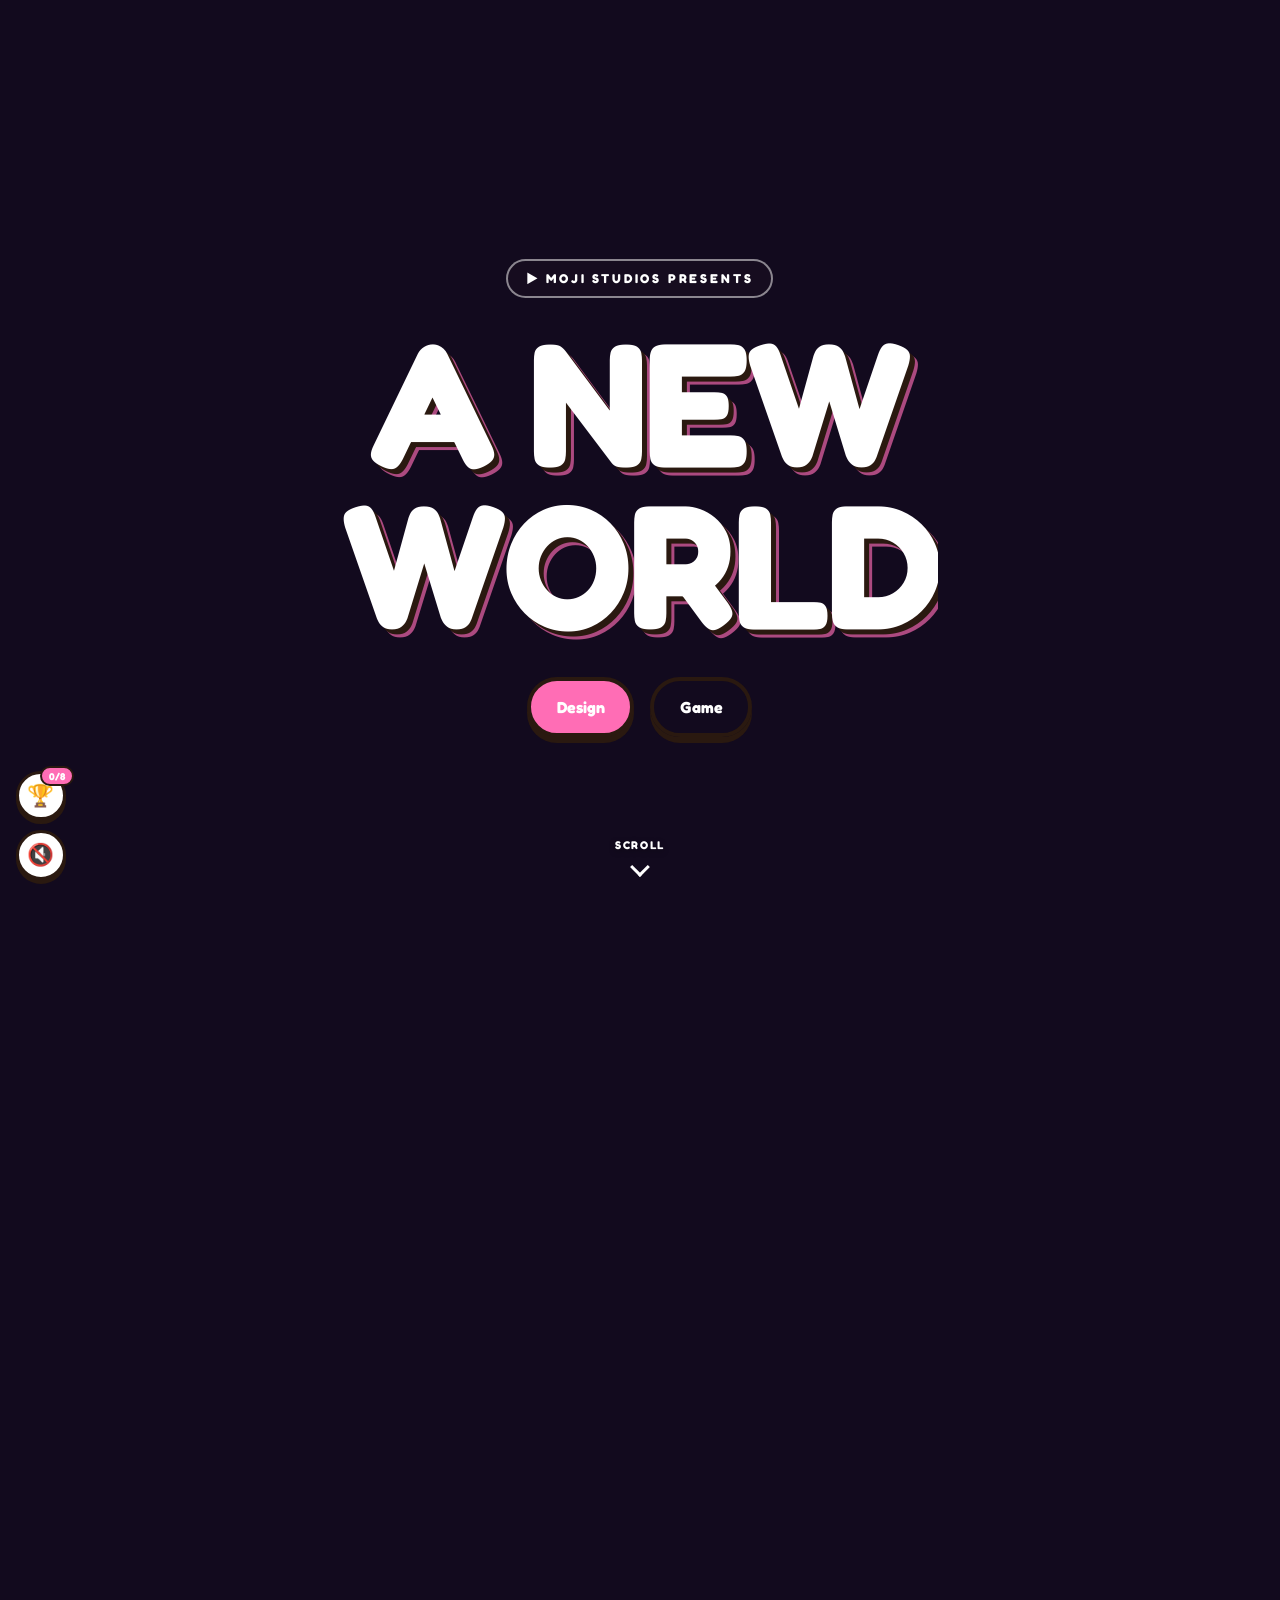
==== index.html @ 6933abf6 "Hero: sequential zoom-in + fade-out of text layers and buttons on scroll As the intro video scrubs, " ====
<!DOCTYPE html>
<html lang="en">
<head>
<meta charset="UTF-8" />
<meta name="viewport" content="width=device-width, initial-scale=1.0" />
<!-- Mark JS-enabled before paint so reveal animations only apply with JS (no-JS stays visible) -->
<script>document.documentElement.className += ' ga-js';</script>
<title>Moji Studios — A New World</title>
<meta name="description" content="All Moji Studios games: Chubby Bird (free, live in browser), MojiWorld (Steam single-player, expected July–August 2026), and Bitmon (creature-breeding RPG)." />
<meta name="author" content="Moji Studios" />
<meta name="theme-color" content="#fcc41c" />
<link rel="canonical" href="https://moji-studios.com/" />
<link rel="icon" type="image/svg+xml" href="/favicon.svg" />

<!-- Open Graph -->
<meta property="og:type" content="website" />
<meta property="og:site_name" content="Moji Studios" />
<meta property="og:url" content="https://moji-studios.com/" />
<meta property="og:title" content="Moji Studios — A New World" />
<meta property="og:description" content="Chubby Bird is live free in your browser, MojiWorld launches single-player on Steam (expected July–August 2026), and Bitmon is in development." />
<meta property="og:image" content="https://moji-studios.com/og-image.png" />
<meta property="og:image:width" content="1200" />
<meta property="og:image:height" content="630" />
<meta property="og:image:alt" content="Games by Moji Studios" />

<!-- Twitter / X -->
<meta name="twitter:card" content="summary_large_image" />
<meta name="twitter:title" content="Moji Studios — A New World" />
<meta name="twitter:description" content="Chubby Bird is live free in your browser, MojiWorld launches single-player on Steam (expected July–August 2026), and Bitmon is in development." />
<meta name="twitter:image" content="https://moji-studios.com/og-image.png" />

<link rel="preconnect" href="https://fonts.googleapis.com" />
<link rel="preconnect" href="https://fonts.gstatic.com" crossorigin />
<link href="https://fonts.googleapis.com/css2?family=Fredoka:wght@400;500;600;700&family=Press+Start+2P&family=VT323&family=Inter:wght@300;400;500;600;700;800&display=swap" rel="stylesheet" />
<link rel="stylesheet" href="/styles.css?v=20260613i" />
<link rel="stylesheet" href="/games.css?v=20260624h" />

<script type="application/ld+json">
{
  "@context": "https://schema.org",
  "@graph": [
    {
      "@type": "Organization",
      "@id": "https://moji-studios.com/#org",
      "name": "Moji Studios",
      "url": "https://moji-studios.com",
      "logo": "https://moji-studios.com/moji-logo-poster.png",
      "foundingDate": "2026",
      "email": "admin@moji-studios.com",
      "description": "An indie game studio dedicated to crafting early 2000s retro games. Home of MojiWorld, Bitmon, and Chubby Bird.",
      "sameAs": ["https://www.instagram.com/mojistudios.official/"]
    },
    {
      "@type": "WebSite",
      "name": "Moji Studios",
      "url": "https://moji-studios.com",
      "publisher": { "@id": "https://moji-studios.com/#org" }
    }
  ]
}
</script>
</head>
<body class="games-aaa">

<main>
  <!-- ============ CINEMATIC INTRO — scroll-scrubbed video ============ -->
  <section class="ga-cine" id="top" data-sky-top="#ffb3d9" data-sky-bot="#7ec8ff" aria-label="Games by Moji Studios">
    <div class="ga-cine-stage">
      <video class="ga-cine-video" muted playsinline preload="auto" aria-hidden="true">
        <source src="/mojistudios_intro.mp4" type="video/mp4" />
      </video>
      <div class="ga-cine-scrim" aria-hidden="true"></div>

      <div class="ga-hero-content">
        <span class="ga-kicker" data-hero-reveal>▶ Moji Studios Presents</span>
        <h1 class="ga-hero-title">
          <span class="ga-line"><span>A NEW</span></span>
          <span class="ga-line"><span>WORLD</span></span>
        </h1>
        <div class="ga-hero-cta-row" data-hero-reveal>
          <a href="/games/#services" class="ga-btn">Design</a>
          <a href="/games/" class="ga-btn ga-btn-ghost">Game</a>
        </div>
      </div>

      <div class="ga-scrollcue" aria-hidden="true">
        <span>Scroll</span>
        <span class="chev"></span>
      </div>
    </div>
  </section>
</main>

<script src="/script.js?v=20260624c"></script>
<script src="/games.js?v=20260624h"></script>
</body>
</html>
---- styles.css ----
/* =========================================================
   MOJI STUDIOS — stylesheet
   Theme: sunny yellow + cream + brown cartoon mascot vibe.
   Driven by the Moji logo — chunky, friendly, playful.
   ========================================================= */

:root {
  /* Brand */
  --bg:         #fcc41c;  /* sunny amber-yellow — main brand color */
  --bg-2:       #ffd65a;  /* lighter yellow */
  --bg-card:    #ffffff;  /* white cards */
  --bg-cream:   #fff4d4;  /* warm cream */
  --bg-deep:    #e59f0d;  /* darker yellow-orange */

  --ink:        #2a1910;  /* rich dark brown (primary text + outlines) */
  --ink-dim:    #5a3a28;
  --ink-faded:  #8a6a50;

  /* Accent pops */
  --accent:    #ff6db5;   /* candy pink */
  --accent-2:  #5ec6ff;   /* sky blue */
  --accent-3:  #ff9454;   /* peach */
  --accent-4:  #b48aff;   /* lavender */
  --accent-5:  #7fd490;   /* mint */

  /* Mascot palette */
  --cream-fur:  #fff0c8;
  --mocha:      #a0663a;
  --blush:      #ff8ab0;
  --brand-yellow: #ffd84d;

  --border-strong: 3px solid var(--ink);
  --border-thin:   2px solid var(--ink);

  /* Chunky cartoon shadows */
  --shadow-sm:   0 3px 0 var(--ink);
  --shadow-md:   0 6px 0 var(--ink);
  --shadow-lg:   0 10px 0 var(--ink);
  --shadow-soft: 0 10px 30px rgba(42,25,16,0.15);
  --shadow-card: 0 10px 30px rgba(42,25,16,0.12), 0 6px 0 var(--ink);

  --radius:     18px;
  --radius-sm:  10px;
  --radius-lg:  28px;

  --font-display: 'Fredoka', 'Inter', system-ui, sans-serif;
  --font-pixel:   'Press Start 2P', monospace;
  --font-sans:    'Inter', system-ui, -apple-system, sans-serif;

  --container: 1200px;
}

* { margin:0; padding:0; box-sizing:border-box; }

html { scroll-behavior: smooth; }

/* ---------- Custom cursor (pixel-art strawberry cake) ---------- */
html, body {
  cursor: url('cursor-cake.png') 16 4, auto;
}
a, button, .btn, .game-card, .mascot-card, .mood-chip, .nav-cta,
.game-link, .magnetic, .scroll-indicator, label, summary, input,
textarea, select, [role="button"], [tabindex] {
  cursor: url('cursor-cake.png') 16 4, pointer;
}

/* ---------- Cursor-following glow (futuristic accent) ---------- */
.cursor-glow {
  position: fixed;
  top: 0; left: 0;
  width: 360px; height: 360px;
  border-radius: 50%;
  background: radial-gradient(circle,
    rgba(255,109,181,0.32) 0%,
    rgba(94,198,255,0.18) 35%,
    transparent 70%);
  pointer-events: none;
  transform: translate(-50%, -50%);
  z-index: 9998;
  mix-blend-mode: screen;
  filter: blur(28px);
  opacity: 0;
  transition: opacity 0.25s ease;
  will-change: left, top;
}
.cursor-glow.is-active { opacity: 1; }
@media (prefers-reduced-motion: reduce) {
  .cursor-glow { display: none; }
}
@media (hover: none) {
  .cursor-glow { display: none; }
}

/* ---------- Scroll progress bar ---------- */
.scroll-progress {
  position: fixed;
  top: 0; left: 0;
  width: 0%;
  height: 4px;
  background: linear-gradient(90deg, var(--accent), var(--accent-3), var(--accent-5), var(--accent-2));
  z-index: 9999;
  transition: width 0.08s linear;
  box-shadow: 0 1px 8px rgba(255,109,181,0.5);
  pointer-events: none;
}

body {
  font-family: var(--font-sans);
  color: var(--ink);
  /* yellow base + radial gradients moved to .bg-base for layering with bg-pattern */
  background: transparent;
  min-height: 100vh;
  line-height: 1.65;
  overflow-x: hidden;
  -webkit-font-smoothing: antialiased;
  text-rendering: optimizeLegibility;
  font-weight: 400;
}

/* ---------- Page-wide background theme (wallpaper visible across all sections) ---------- */
.bg-base {
  position: fixed;
  inset: 0;
  z-index: -3;
  pointer-events: none;
  background: var(--bg);
  background-image:
    radial-gradient(circle at 10% 0%,  rgba(255,255,255,0.25), transparent 45%),
    radial-gradient(circle at 90% 10%, rgba(255,255,255,0.18), transparent 50%),
    radial-gradient(circle at 50% 100%, rgba(229,159,13,0.25), transparent 60%);
}
.bg-pattern {
  position: fixed;
  inset: 0;
  width: 100vw;
  height: 100vh;
  object-fit: cover;
  z-index: -2;
  opacity: 0.92;
  pointer-events: none;
  will-change: transform;
  transform: translate3d(0, 0, 0) scale(1.06);
}
.bg-overlay {
  position: fixed;
  inset: 0;
  z-index: -1;
  pointer-events: none;
  /* very light tint — pattern dominates */
  background:
    radial-gradient(ellipse at 50% 0%, transparent, rgba(252,196,28, 0.05) 70%),
    linear-gradient(180deg, rgba(252,196,28, 0.04) 0%, rgba(252,196,28, 0.08) 100%);
}
@media (prefers-reduced-motion: reduce) {
  .bg-pattern { opacity: 0.4; }
}

/* ---------- Manifesto break (oversize editorial statement) ---------- */
.manifesto {
  padding: 9rem 2rem;
  background: rgba(252, 196, 28, 0.32);
  backdrop-filter: blur(4px);
  -webkit-backdrop-filter: blur(4px);
  border-top: 3px solid var(--ink);
  border-bottom: 3px solid var(--ink);
  text-align: center;
  position: relative;
  overflow: hidden;
}
.manifesto::before,
.manifesto::after {
  content: '';
  position: absolute;
  width: 320px; height: 320px;
  border-radius: 50%;
  border: 3px solid var(--ink);
  opacity: 0.18;
  pointer-events: none;
}
.manifesto::before {
  top: -100px; left: -120px;
  background: var(--accent);
}
.manifesto::after {
  bottom: -120px; right: -140px;
  background: var(--accent-2);
}
.manifesto-inner {
  position: relative;
  z-index: 1;
  max-width: 880px;
  margin: 0 auto;
}
.manifesto-eyebrow {
  font-family: var(--font-display);
  font-weight: 700;
  font-size: 0.92rem;
  letter-spacing: 0.25em;
  color: var(--ink);
  margin-bottom: 1.5rem;
  text-transform: uppercase;
}
.manifesto-statement {
  font-family: var(--font-display);
  font-weight: 700;
  font-size: clamp(2.4rem, 6vw, 4.8rem);
  line-height: 1.1;
  letter-spacing: -0.025em;
  color: var(--ink);
  margin-bottom: 2rem;
}
.manifesto-statement em {
  font-style: normal;
  color: var(--accent);
  text-shadow:
    -3px -3px 0 var(--ink),
     3px -3px 0 var(--ink),
    -3px  3px 0 var(--ink),
     3px  3px 0 var(--ink);
}
.manifesto-body {
  font-family: var(--font-sans);
  font-weight: 500;
  font-size: clamp(1.1rem, 1.4vw, 1.3rem);
  line-height: 1.65;
  color: var(--ink-dim);
  max-width: 640px;
  margin: 0 auto 2.5rem;
}
.manifesto-body em {
  font-style: italic;
  color: var(--ink);
  font-weight: 600;
}
.manifesto-tagline {
  font-family: var(--font-display);
  font-weight: 700;
  font-size: 1.4rem;
  letter-spacing: 0.05em;
  color: var(--accent);
  text-transform: uppercase;
}

/* ---------- Closing oversize statement (before contact) ---------- */
.closing-statement {
  padding: 7rem 2rem;
  background:
    linear-gradient(180deg, rgba(255,244,212, 0.5) 0%, rgba(252,196,28, 0.35) 100%);
  backdrop-filter: blur(5px);
  -webkit-backdrop-filter: blur(5px);
  border-top: 3px solid var(--ink);
  text-align: center;
  position: relative;
  overflow: hidden;
}
.closing-inner {
  max-width: 900px;
  margin: 0 auto;
  position: relative;
}
.closing-text {
  font-family: var(--font-display);
  font-weight: 700;
  font-size: clamp(3.5rem, 11vw, 8rem);
  line-height: 1;
  letter-spacing: -0.03em;
  color: var(--ink);
  margin: 0;
}
.closing-text em {
  font-style: normal;
  color: var(--accent);
  text-shadow:
    -4px -4px 0 var(--ink),
     4px -4px 0 var(--ink),
    -4px  4px 0 var(--ink),
     4px  4px 0 var(--ink),
     0 14px 0 rgba(0,0,0,0.15);
}
.closing-chick {
  width: 120px;
  height: auto;
  margin-top: 2rem;
  filter: drop-shadow(0 8px 0 rgba(0,0,0,0.2));
  animation: closing-bob 2.6s ease-in-out infinite;
}
@keyframes closing-bob {
  0%, 100% { transform: translateY(0) rotate(-3deg); }
  50%      { transform: translateY(-10px) rotate(4deg); }
}

/* (mascots-bg removed — pattern now lives at body level as a page-wide theme) */

/* ---------- Services / Two main gigs ---------- */
.services {
  padding: 7rem 0;
  background: rgba(255,255,255, 0.62);
  backdrop-filter: blur(8px);
  -webkit-backdrop-filter: blur(8px);
  border-top: 3px solid var(--ink);
  border-bottom: 3px solid var(--ink);
  position: relative;
}
.services-grid {
  display: grid;
  grid-template-columns: repeat(2, 1fr);
  gap: 2rem;
  margin-top: 3rem;
}
.service-card {
  position: relative;
  padding: 2.5rem 2.25rem 2.25rem;
  background: #fff;
  border: 4px solid var(--ink);
  border-radius: var(--radius-lg);
  box-shadow: 0 10px 0 var(--ink);
  transition: transform 0.18s ease, box-shadow 0.18s ease;
}
.service-card[data-service="games"]  { background: linear-gradient(180deg, #fff 0%, #ffe9c4 100%); }
.service-card[data-service="design"] { background: linear-gradient(180deg, #fff 0%, #ffd4e5 100%); }
.service-card:hover {
  transform: translate(-3px, -5px);
  box-shadow: 14px 16px 0 var(--ink);
}
.service-num {
  position: absolute;
  top: -12px; right: 22px;
  font-family: var(--font-display);
  font-weight: 700;
  font-size: 0.85rem;
  letter-spacing: 0.1em;
  color: #fff;
  background: var(--accent);
  padding: 0.35rem 0.85rem;
  border-radius: 999px;
  border: 2px solid var(--ink);
  box-shadow: 0 3px 0 var(--ink);
}
.service-card[data-service="design"] .service-num { background: var(--accent-2); }
.service-icon {
  font-size: 3rem;
  margin-bottom: 0.5rem;
  display: inline-block;
  filter: drop-shadow(0 4px 0 rgba(0,0,0,0.18));
}
.service-card h3 {
  font-family: var(--font-display);
  font-weight: 700;
  font-size: 1.85rem;
  letter-spacing: -0.02em;
  color: var(--ink);
  margin-bottom: 0.85rem;
}
.service-card p {
  font-size: 1.02rem;
  color: var(--ink-dim);
  line-height: 1.7;
  margin-bottom: 1.5rem;
}
.service-card p strong { color: var(--ink); font-weight: 700; }
.service-link {
  display: inline-flex;
  align-items: center;
  gap: 0.4rem;
  font-family: var(--font-display);
  font-weight: 700;
  font-size: 1rem;
  color: var(--ink);
  text-decoration: none;
  background: var(--bg-2);
  padding: 0.7rem 1.2rem;
  border: 3px solid var(--ink);
  border-radius: 999px;
  box-shadow: 0 4px 0 var(--ink);
  transition: transform 0.12s ease, box-shadow 0.12s ease;
}
.service-link:hover {
  transform: translateY(-2px);
  box-shadow: 0 6px 0 var(--ink);
}
.service-link:active {
  transform: translateY(2px);
  box-shadow: 0 2px 0 var(--ink);
}

/* ---------- Merch (in production) ---------- */
.merch {
  padding: 7rem 0;
  background: rgba(255,244,212, 0.62);
  backdrop-filter: blur(8px);
  -webkit-backdrop-filter: blur(8px);
  border-top: 3px solid var(--ink);
  border-bottom: 3px solid var(--ink);
}
.merch-grid {
  display: grid;
  grid-template-columns: repeat(3, 1fr);
  gap: 1.5rem;
  margin-top: 3rem;
}
.merch-card {
  background: #fff;
  border: 3px solid var(--ink);
  border-radius: var(--radius-lg);
  overflow: hidden;
  box-shadow: 0 8px 0 var(--ink);
  display: flex;
  flex-direction: column;
  transition: transform 0.18s ease, box-shadow 0.18s ease;
}
.merch-card:hover {
  transform: translate(-3px, -5px);
  box-shadow: 12px 14px 0 var(--ink);
}
.merch-art {
  position: relative;
  aspect-ratio: 1 / 1;
  display: flex;
  align-items: center;
  justify-content: center;
  border-bottom: 3px solid var(--ink);
  overflow: hidden;
}
.merch-card[data-merch="plush"]   .merch-art { background: linear-gradient(135deg, #ffe9c4 0%, #ffd4e5 100%); }

/* ---------- Plushie card cinematic effects ---------- */
.merch-art-plush {
  background: radial-gradient(ellipse at 50% 60%, #2a1910 0%, #1a0f08 60%, #0a0604 100%) !important;
  isolation: isolate;
}
.merch-art-plush .merch-art-video {
  position: absolute;
  inset: 0;
  width: 100%;
  height: 100%;
  object-fit: cover;
  display: block;
  z-index: 3;
  /* Plushie video sits between halo (z=2) and embers (z=4) */
}

/* 1) Pulsing gold halo behind the subject */
.fx-halo {
  position: absolute;
  left: 50%;
  top: 55%;
  width: 78%;
  aspect-ratio: 1;
  transform: translate(-50%, -50%);
  background: radial-gradient(circle at 50% 50%,
    rgba(255,212,94, 0.65) 0%,
    rgba(255,180,60, 0.45) 30%,
    rgba(255,148,84, 0.18) 55%,
    transparent 75%);
  border-radius: 50%;
  filter: blur(6px);
  z-index: 2;
  animation: fx-halo-pulse 6.5s ease-in-out infinite;
  pointer-events: none;
}
@keyframes fx-halo-pulse {
  0%, 100% { transform: translate(-50%, -50%) scale(0.92); opacity: 0.75; }
  50%      { transform: translate(-50%, -50%) scale(1.08); opacity: 1; }
}

/* 2) Two bokeh drift layers — large soft orbs + small sharp sparks */
.fx-bokeh {
  position: absolute;
  inset: -10%;
  z-index: 1;
  pointer-events: none;
  background-repeat: repeat;
  background-size: 400px 400px;
  will-change: transform;
}
.fx-bokeh-orbs {
  background-image:
    radial-gradient(circle at 18% 32%, rgba(255,225,140, 0.55), transparent 35%),
    radial-gradient(circle at 72% 18%, rgba(255,200, 90, 0.45), transparent 40%),
    radial-gradient(circle at 88% 78%, rgba(255,235,170, 0.50), transparent 38%),
    radial-gradient(circle at 28% 86%, rgba(255,210,110, 0.40), transparent 42%);
  filter: blur(28px);
  animation: fx-bokeh-drift 22s linear infinite;
}
.fx-bokeh-sparks {
  background-image:
    radial-gradient(circle at 12% 22%, rgba(255,250,200, 0.95), transparent 18%),
    radial-gradient(circle at 64% 44%, rgba(255,240,180, 0.85), transparent 14%),
    radial-gradient(circle at 30% 70%, rgba(255,245,200, 0.90), transparent 16%),
    radial-gradient(circle at 82% 88%, rgba(255,250,220, 0.85), transparent 12%),
    radial-gradient(circle at 50% 12%, rgba(255,235,160, 0.80), transparent 14%);
  filter: blur(2px);
  animation: fx-bokeh-drift-rev 26s linear infinite;
}
@keyframes fx-bokeh-drift {
  from { transform: translate3d(0, 0, 0); }
  to   { transform: translate3d(-400px, 200px, 0); }
}
@keyframes fx-bokeh-drift-rev {
  from { transform: translate3d(0, 0, 0); }
  to   { transform: translate3d(400px, -200px, 0); }
}

/* 3) God-ray light sweep crossing the screen (11s) */
.fx-godray {
  position: absolute;
  top: -50%;
  left: -60%;
  width: 60%;
  height: 200%;
  background: linear-gradient(115deg,
    transparent 0%,
    transparent 35%,
    rgba(255,225,140, 0.10) 45%,
    rgba(255,235,180, 0.22) 50%,
    rgba(255,225,140, 0.10) 55%,
    transparent 65%,
    transparent 100%);
  filter: blur(8px);
  z-index: 5;
  pointer-events: none;
  animation: fx-godray-sweep 11s linear infinite;
}
@keyframes fx-godray-sweep {
  0%   { transform: translateX(0)     skewX(-12deg); opacity: 0; }
  20%  { opacity: 1; }
  80%  { opacity: 1; }
  100% { transform: translateX(280%) skewX(-12deg); opacity: 0; }
}

/* 4) 12 floating gold embers rising from the bottom with staggered delays */
.fx-embers {
  position: absolute;
  inset: 0;
  z-index: 4;
  pointer-events: none;
  overflow: hidden;
}
.fx-embers span {
  position: absolute;
  bottom: -8%;
  width: 6px;
  height: 6px;
  border-radius: 50%;
  background: radial-gradient(circle, rgba(255,240,180, 0.95) 0%, rgba(255,200, 80, 0.55) 60%, transparent 100%);
  box-shadow: 0 0 8px rgba(255,220,120, 0.85), 0 0 18px rgba(255,180, 60, 0.55);
  animation: fx-ember-rise 7s ease-in infinite;
  will-change: transform, opacity;
}
.fx-embers span:nth-child(1)  { left:  6%; animation-delay: 0.0s;  animation-duration: 6.5s; }
.fx-embers span:nth-child(2)  { left: 14%; animation-delay: 1.2s;  animation-duration: 8.0s; width: 4px; height: 4px; }
.fx-embers span:nth-child(3)  { left: 24%; animation-delay: 2.4s;  animation-duration: 7.2s; }
.fx-embers span:nth-child(4)  { left: 32%; animation-delay: 0.6s;  animation-duration: 9.0s; width: 5px; height: 5px; }
.fx-embers span:nth-child(5)  { left: 40%; animation-delay: 3.6s;  animation-duration: 6.8s; }
.fx-embers span:nth-child(6)  { left: 48%; animation-delay: 1.8s;  animation-duration: 8.4s; width: 7px; height: 7px; }
.fx-embers span:nth-child(7)  { left: 56%; animation-delay: 4.2s;  animation-duration: 7.0s; }
.fx-embers span:nth-child(8)  { left: 64%; animation-delay: 2.8s;  animation-duration: 9.2s; width: 4px; height: 4px; }
.fx-embers span:nth-child(9)  { left: 72%; animation-delay: 0.9s;  animation-duration: 6.6s; }
.fx-embers span:nth-child(10) { left: 80%; animation-delay: 3.2s;  animation-duration: 8.2s; width: 5px; height: 5px; }
.fx-embers span:nth-child(11) { left: 88%; animation-delay: 5.0s;  animation-duration: 7.4s; }
.fx-embers span:nth-child(12) { left: 94%; animation-delay: 2.0s;  animation-duration: 8.8s; width: 6px; height: 6px; }
@keyframes fx-ember-rise {
  0%   { transform: translateY(0) scale(0.6); opacity: 0; }
  10%  { opacity: 1; }
  85%  { opacity: 0.7; }
  100% { transform: translateY(-600%) translateX(20px) scale(1.1); opacity: 0; }
}

/* 5) Vignette + 6) top/bottom darkening for text contrast */
.fx-vignette {
  position: absolute;
  inset: 0;
  z-index: 6;
  pointer-events: none;
  background:
    radial-gradient(ellipse 90% 75% at 50% 50%, transparent 0%, transparent 55%, rgba(0,0,0, 0.45) 100%),
    linear-gradient(180deg,
      rgba(0,0,0, 0.38) 0%,
      transparent 22%,
      transparent 78%,
      rgba(0,0,0, 0.38) 100%);
}

/* Override the default merch-art-img animation since we use a video here */
.merch-art-plush .merch-art-img { display: none; }

/* Reduced-motion: pause every effect for users who opt out */
@media (prefers-reduced-motion: reduce) {
  .fx-halo,
  .fx-bokeh,
  .fx-bokeh-orbs,
  .fx-bokeh-sparks,
  .fx-godray,
  .fx-embers span {
    animation: none !important;
  }
  .merch-art-plush .merch-art-video {
    /* keep video paused too — autoplay still loads first frame as a poster */
  }
}
.merch-card[data-merch="sticker"] .merch-art { background: linear-gradient(135deg, #d4eaff 0%, #ffd4e5 100%); }
.merch-card[data-merch="tee"]     .merch-art { background: linear-gradient(135deg, #ffd4e5 0%, #ffe9c4 100%); }
.merch-art-img {
  width: 60%;
  height: auto;
  filter: drop-shadow(0 8px 0 rgba(0,0,0,0.2));
  animation: merch-bob 3.2s ease-in-out infinite;
}
.merch-art-video {
  position: absolute;
  inset: 0;
  width: 100%;
  height: 100%;
  object-fit: contain;
  display: block;
  pointer-events: none;
}
.merch-art-svg {
  width: 70%;
  height: 70%;
  filter: drop-shadow(0 6px 0 rgba(0,0,0,0.18));
  animation: merch-bob 3.2s ease-in-out infinite;
}
@keyframes merch-bob {
  0%, 100% { transform: translateY(0) rotate(-2deg); }
  50%      { transform: translateY(-8px) rotate(2deg); }
}
.merch-tag {
  position: absolute;
  top: 1rem; left: 1rem;
  z-index: 8;
  font-family: var(--font-display);
  font-weight: 700;
  font-size: 0.7rem;
  letter-spacing: 0.08em;
  color: #fff;
  background: repeating-linear-gradient(45deg, #ffd84d 0 12px, #2a1910 12px 24px);
  padding: 0.5rem 0.85rem;
  border: 2px solid var(--ink);
  border-radius: 999px;
  box-shadow: 0 3px 0 var(--ink);
  text-shadow: 1px 1px 0 #000, -1px -1px 0 #000, 1px -1px 0 #000, -1px 1px 0 #000;
}
.merch-info { padding: 1.5rem 1.5rem 1.75rem; }
.merch-meta {
  font-family: var(--font-display);
  font-weight: 700;
  font-size: 0.7rem;
  letter-spacing: 0.15em;
  color: var(--accent-4);
  text-transform: uppercase;
  margin-bottom: 0.6rem;
}
.merch-info h3 {
  font-family: var(--font-display);
  font-weight: 700;
  font-size: 1.4rem;
  letter-spacing: -0.01em;
  color: var(--ink);
  margin-bottom: 0.5rem;
}
.merch-info p {
  font-size: 0.95rem;
  color: var(--ink-dim);
  line-height: 1.6;
  margin: 0;
}
.merch-cta {
  text-align: center;
  margin-top: 3rem;
}
.pixel, .pixel * { image-rendering: pixelated; }

.container {
  max-width: var(--container);
  margin: 0 auto;
  padding: 0 2rem;
}

/* ---------- Sparkle overlay ---------- */
.scanlines, .crt-flicker, .sky-clouds { display: none; }

/* ---------- Loader ---------- */
.loader {
  position: fixed; inset: 0;
  background: var(--bg);
  z-index: 10000;
  display: flex; align-items: center; justify-content: center;
  transition: opacity 0.6s ease, visibility 0.6s ease;
}
.loader.done { opacity: 0; visibility: hidden; }
.loader-inner { text-align: center; }
.loader-logo {
  font-family: var(--font-display);
  font-weight: 700;
  font-size: 3.2rem;
  color: var(--brand-yellow);
  letter-spacing: -0.01em;
  margin-bottom: 2rem;
  text-shadow:
    -3px -3px 0 var(--ink),
     3px -3px 0 var(--ink),
    -3px  3px 0 var(--ink),
     3px  3px 0 var(--ink),
     0    8px 0 rgba(42,25,16,0.4);
  animation: bounce 0.8s infinite alternate ease-in-out;
}
@keyframes bounce { to { transform: translateY(-8px); } }
.loader-bar {
  width: 280px; height: 18px;
  border: 3px solid var(--ink);
  background: #fff;
  padding: 0;
  margin: 0 auto 1rem;
  border-radius: 999px;
  overflow: hidden;
  box-shadow: 0 4px 0 var(--ink);
}
.loader-bar-fill {
  height: 100%;
  width: 0%;
  background: linear-gradient(90deg, var(--accent), var(--accent-3));
  transition: width 0.1s linear;
}
.loader-text {
  font-family: var(--font-display);
  font-weight: 700;
  font-size: 0.95rem;
  color: var(--ink);
  letter-spacing: 0.04em;
  text-transform: uppercase;
}

/* ---------- Navigation ---------- */
.nav {
  position: fixed;
  top: 0; left: 0; right: 0;
  z-index: 100;
  background: rgba(252,196,28,0.85);
  backdrop-filter: blur(14px) saturate(160%);
  -webkit-backdrop-filter: blur(14px) saturate(160%);
  border-bottom: 3px solid var(--ink);
  transition: all 0.3s ease;
}
.nav.scrolled {
  background: rgba(252,196,28,0.98);
  box-shadow: 0 8px 0 rgba(42,25,16,0.12);
}
.nav-inner {
  max-width: var(--container);
  margin: 0 auto;
  padding: 0.85rem 2rem;
  display: flex;
  align-items: center;
  justify-content: space-between;
}
.nav-logo {
  display: flex;
  align-items: center;
  gap: 0.6rem;
  text-decoration: none;
  color: var(--ink);
}
.logo-icon {
  display: flex;
  align-items: center;
  justify-content: center;
  width: 44px;
  height: 48px;
}
.logo-icon svg { display: block; }
.logo-icon img {
  width: 100%;
  height: 100%;
  object-fit: contain;
  display: block;
  filter: drop-shadow(0 3px 0 rgba(0,0,0,0.15));
  transition: transform 0.25s cubic-bezier(.2,.9,.3,1.3);
}
.nav-logo:hover .logo-icon img {
  transform: rotate(-6deg) scale(1.08);
}

.logo-text {
  font-family: var(--font-display);
  font-weight: 700;
  font-size: 1.45rem;
  letter-spacing: -0.02em;
  color: var(--brand-yellow);
  text-shadow:
    -2px -2px 0 var(--ink),
     2px -2px 0 var(--ink),
    -2px  2px 0 var(--ink),
     2px  2px 0 var(--ink);
}
.logo-text-accent { color: #fff; margin-left: 0.15em; }

.nav-links {
  display: flex;
  align-items: center;
  gap: 2rem;
}
.nav-links a {
  font-family: var(--font-display);
  font-weight: 600;
  color: var(--ink);
  text-decoration: none;
  font-size: 1rem;
  position: relative;
  transition: transform 0.2s ease;
}
.nav-links a:hover { transform: translateY(-2px); }
.nav-links a:not(.nav-cta)::after {
  content: '';
  position: absolute;
  left: 0; bottom: -6px;
  width: 0; height: 3px;
  background: var(--ink);
  border-radius: 3px;
  transition: width 0.3s ease;
}
.nav-links a:not(.nav-cta):hover::after { width: 100%; }
.nav-links a.is-current { color: var(--accent); }
.nav-links a.is-current:not(.nav-cta)::after { width: 100%; background: var(--accent); }

/* Numbered nav prefix (rewildyourself-style 01, 02, 03...) */
.nav-num {
  font-family: var(--font-display);
  font-weight: 700;
  font-size: 0.7rem;
  letter-spacing: 0.05em;
  color: var(--accent);
  margin-right: 0.35rem;
  vertical-align: 0.15em;
  display: inline-block;
}
.nav-links a:hover .nav-num { color: var(--ink); }
.nav-links a.is-current .nav-num { color: var(--accent-4); }

.nav-cta {
  font-family: var(--font-display) !important;
  font-weight: 700 !important;
  font-size: 0.95rem !important;
  padding: 0.7rem 1.3rem;
  background: var(--accent);
  color: #fff !important;
  border: 3px solid var(--ink);
  border-radius: 999px;
  letter-spacing: 0.01em;
  transition: transform 0.12s ease, box-shadow 0.12s ease;
  box-shadow: 0 5px 0 var(--ink);
}
.nav-cta:hover { transform: translateY(-2px); box-shadow: 0 7px 0 var(--ink); }
.nav-cta:active { transform: translateY(3px); box-shadow: 0 2px 0 var(--ink); }

.nav-toggle {
  display: none;
  background: none;
  border: none;
  flex-direction: column;
  gap: 5px;
  cursor: pointer;
  padding: 8px;
}
.nav-toggle span {
  width: 26px; height: 3px;
  background: var(--ink);
  border-radius: 2px;
  transition: all 0.3s ease;
}

/* ---------- Hero ---------- */
.hero {
  position: relative;
  min-height: 100vh;
  padding: 120px 2rem 140px;
  display: flex;
  align-items: center;
  justify-content: center;
  overflow: hidden;
  /* very thin yellow wash + soft white radial — pattern shines through */
  background:
    radial-gradient(ellipse 60% 40% at 50% 20%, rgba(255,255,255,0.25), rgba(255,255,255,0.05) 60%, transparent 80%),
    rgba(252, 196, 28, 0.10);
  backdrop-filter: blur(10px);
  -webkit-backdrop-filter: blur(10px);
}
.hero-grid, .hero-sun, .hero-stars, .hero-hills, .hero-console { display: none; }

/* ---------- Floating parallax shapes ---------- */
.hero-shapes {
  position: absolute;
  inset: 0;
  pointer-events: none;
  z-index: 1;
}
.hero-shape {
  position: absolute;
  border: 3px solid var(--ink);
  box-shadow: 0 6px 0 var(--ink);
  will-change: transform;
  transition: transform 0.15s cubic-bezier(.2,.9,.3,1);
}
.hero-shape-a { top: 16%; left: 8%;  width: 56px;  height: 56px; background: var(--accent);   border-radius: 50%; animation: float-a 7s ease-in-out infinite; }
.hero-shape-b { top: 22%; right: 10%; width: 72px; height: 72px; background: var(--accent-2); border-radius: 40% 60% 60% 40% / 40% 40% 60% 60%; animation: float-b 9s ease-in-out infinite; }
.hero-shape-c { bottom: 25%; left: 14%; width: 46px; height: 46px; background: var(--accent-5); border-radius: 14px; transform: rotate(-12deg); animation: float-c 8s ease-in-out infinite; }
.hero-shape-d { top: 50%; right: 6%;  width: 40px; height: 40px; background: var(--accent-4); border-radius: 50%; animation: float-a 6s ease-in-out infinite 0.8s; }
.hero-shape-e { bottom: 30%; right: 22%; width: 54px; height: 54px; background: var(--brand-yellow); border-radius: 12px; transform: rotate(15deg); animation: float-c 10s ease-in-out infinite; }
@keyframes float-a { 0%,100% { transform: translate(0,0) rotate(0); } 50% { transform: translate(0,-18px) rotate(12deg); } }
@keyframes float-b { 0%,100% { transform: translate(0,0) rotate(0); } 50% { transform: translate(-10px,14px) rotate(-10deg); } }
@keyframes float-c { 0%,100% { transform: translate(0,0) rotate(-12deg); } 50% { transform: translate(12px,-10px) rotate(4deg); } }

/* Scroll indicator */
.scroll-indicator {
  position: absolute;
  bottom: 84px;
  left: 50%;
  transform: translateX(-50%);
  display: inline-flex;
  flex-direction: column;
  align-items: center;
  gap: 0.35rem;
  font-family: var(--font-display);
  font-weight: 700;
  font-size: 0.8rem;
  color: var(--ink);
  text-decoration: none;
  letter-spacing: 0.15em;
  text-transform: uppercase;
  padding: 0.55rem 1rem;
  background: #fff;
  border: 3px solid var(--ink);
  border-radius: 999px;
  box-shadow: 0 5px 0 var(--ink);
  transition: transform 0.15s ease, box-shadow 0.15s ease;
  z-index: 3;
}
.scroll-indicator:hover { transform: translateX(-50%) translateY(-3px); box-shadow: 0 8px 0 var(--ink); }
.scroll-indicator-arrow {
  font-size: 1rem;
  line-height: 0.7;
  animation: scroll-bob 1.5s ease-in-out infinite;
}
@keyframes scroll-bob {
  0%, 100% { transform: translateY(0); }
  50%      { transform: translateY(4px); }
}

/* (old hero::before / ::after shapes removed — replaced by .hero-shapes element) */

.hero-content {
  position: relative;
  z-index: 2;
  max-width: 960px;
  text-align: center;
}

.hero-tag {
  display: inline-flex;
  align-items: center;
  gap: 0.55rem;
  font-family: var(--font-display);
  font-weight: 700;
  font-size: 0.88rem;
  color: var(--ink);
  letter-spacing: 0.08em;
  padding: 0.6rem 1.25rem;
  background: #fff;
  border: 3px solid var(--ink);
  border-radius: 999px;
  margin-bottom: 2rem;
  box-shadow: 0 5px 0 var(--ink);
  text-transform: uppercase;
}
.blink {
  color: var(--accent);
  animation: blink 1s step-end infinite;
}
@keyframes blink { 50% { opacity: 0.3; } }

/* Hero video logo centerpiece */
.hero-logo-video {
  width: min(440px, 78vw);
  margin: 0 auto 2rem;
  aspect-ratio: 1 / 1;
  border: 5px solid var(--ink);
  border-radius: 32px;
  overflow: hidden;
  background: var(--bg-2);
  box-shadow:
    0 14px 0 var(--ink),
    0 26px 40px rgba(42,25,16,0.2);
  position: relative;
}
.hero-logo-video video {
  width: 100%;
  height: 100%;
  display: block;
  object-fit: cover;
}
.hero-logo-video::after {
  content: '';
  position: absolute;
  inset: 0;
  pointer-events: none;
  background: radial-gradient(ellipse at 20% 20%, rgba(255,255,255,0.25), transparent 40%);
}

/* Chick character peeking out of the hero video card */
.hero-chick {
  position: absolute;
  width: 200px;
  height: auto;
  pointer-events: none;
  filter: drop-shadow(0 8px 0 var(--ink)) drop-shadow(0 14px 18px rgba(42,25,16,0.25));
  z-index: 3;
}
.hero-chick-peek {
  right: -95px;
  bottom: -30px;
  transform: rotate(8deg);
  animation: chick-bob 3.5s ease-in-out infinite;
}
@keyframes chick-bob {
  0%, 100% { transform: rotate(8deg) translateY(0); }
  50%      { transform: rotate(4deg) translateY(-10px); }
}

.hero-title {
  font-family: var(--font-display);
  font-weight: 800;
  font-size: clamp(2.4rem, 6.5vw, 4.6rem);
  line-height: 1.05;
  letter-spacing: -0.02em;
  margin-bottom: 1.2rem;
  color: var(--brand-yellow);
  text-shadow:
    -3px -3px 0 var(--ink),
     3px -3px 0 var(--ink),
    -3px  3px 0 var(--ink),
     3px  3px 0 var(--ink),
    -4px  0 0 var(--ink),
     4px  0 0 var(--ink),
     0 -4px 0 var(--ink),
     0  4px 0 var(--ink),
     0 10px 0 rgba(42,25,16,0.35);
}
.hero-title-accent {
  display: block;
  color: var(--accent);
  /* inherit the same chunky outline from .hero-title */
  text-shadow: inherit;
  margin-top: 0.3rem;
  font-weight: 800;
}
/* "Early 2000s," span — inherits the chunky outline from .hero-title */
.hero-title .glitch {
  position: relative;
  display: inline-block;
  color: inherit;
  text-shadow: inherit;
  font-weight: inherit;
}
.glitch::before, .glitch::after { display: none; }

.hero-sub {
  font-family: var(--font-display);
  font-weight: 700;
  font-size: clamp(1.1rem, 1.5vw, 1.4rem);
  color: #fff;
  max-width: 760px;
  margin: 0 auto 2.5rem;
  line-height: 1.55;
  letter-spacing: -0.005em;
  text-shadow:
    -2px -2px 0 var(--ink),
     2px -2px 0 var(--ink),
    -2px  2px 0 var(--ink),
     2px  2px 0 var(--ink),
    -3px  0 0 var(--ink),
     3px  0 0 var(--ink),
     0 -3px 0 var(--ink),
     0  3px 0 var(--ink),
     0 6px 0 rgba(42,25,16,0.3);
}

.hero-actions {
  display: flex;
  gap: 1rem;
  justify-content: center;
  flex-wrap: wrap;
  margin-bottom: 4rem;
}

/* Chunky cartoon buttons */
.btn {
  display: inline-flex;
  align-items: center;
  gap: 0.6rem;
  padding: 1rem 1.8rem;
  font-family: var(--font-display);
  font-weight: 700;
  font-size: 1.05rem;
  letter-spacing: 0.01em;
  text-decoration: none;
  cursor: pointer;
  border: 3px solid var(--ink);
  border-radius: 999px;
  transition: transform 0.12s ease, box-shadow 0.12s ease;
  position: relative;
  color: var(--ink);
}
.btn-primary {
  background: var(--accent);
  color: #fff;
  box-shadow: 0 6px 0 var(--ink);
}
.btn-primary:hover  { transform: translateY(-2px); box-shadow: 0 8px 0 var(--ink); }
.btn-primary:active { transform: translateY(4px);  box-shadow: 0 2px 0 var(--ink); }
.btn-ghost {
  background: #fff;
  color: var(--ink);
  box-shadow: 0 6px 0 var(--ink);
}
.btn-ghost:hover  { transform: translateY(-2px); box-shadow: 0 8px 0 var(--ink); background: var(--bg-cream); }
.btn-ghost:active { transform: translateY(4px);  box-shadow: 0 2px 0 var(--ink); }
.btn-block { width: 100%; justify-content: center; margin-top: 0.5rem; }
.btn-arrow { display: inline-block; transition: transform 0.2s ease; }
.btn:hover .btn-arrow { transform: translateX(3px); }

/* Hero stats */
.hero-stats {
  display: grid;
  grid-template-columns: repeat(4, 1fr);
  gap: 1rem;
  padding: 1.6rem 2rem;
  max-width: 820px;
  margin: 0 auto;
  background: #fff;
  border: 3px solid var(--ink);
  border-radius: var(--radius-lg);
  box-shadow: 0 10px 0 var(--ink);
}
.stat { text-align: center; }
.stat-num {
  font-family: var(--font-display);
  font-weight: 700;
  font-size: clamp(1.6rem, 2.8vw, 2.4rem);
  color: var(--accent);
  display: inline-block;
  line-height: 1;
}
.stat-plus {
  font-family: var(--font-display);
  font-weight: 700;
  font-size: clamp(1.6rem, 2.8vw, 2.4rem);
  color: var(--accent);
  line-height: 1;
}
.stat-label {
  display: block;
  font-family: var(--font-display);
  font-weight: 600;
  font-size: 0.78rem;
  color: var(--ink-dim);
  letter-spacing: 0.04em;
  margin-top: 0.45rem;
  text-transform: uppercase;
}

/* Ticker */
.hero-ticker {
  position: absolute;
  bottom: 0;
  left: 0; right: 0;
  background: var(--ink);
  color: var(--brand-yellow);
  padding: 0.85rem 0;
  overflow: hidden;
  font-family: var(--font-display);
  font-weight: 700;
  font-size: 0.92rem;
  letter-spacing: 0.1em;
  z-index: 3;
  border-top: 3px solid var(--ink);
  border-bottom: 3px solid var(--ink);
}
.ticker-track {
  display: flex;
  white-space: nowrap;
  animation: ticker 40s linear infinite;
}
.ticker-track span { padding: 0 2rem; }
@keyframes ticker { to { transform: translateX(-50%); } }

/* ---------- Section shared ---------- */
section {
  padding: 7rem 0;
  position: relative;
}
.section-label {
  font-family: var(--font-display);
  font-weight: 700;
  font-size: 0.85rem;
  color: var(--ink);
  letter-spacing: 0.12em;
  margin-bottom: 1.5rem;
  display: inline-block;
  padding: 0.5rem 1.1rem;
  background: var(--bg-2);
  border: 3px solid var(--ink);
  border-radius: 999px;
  text-transform: uppercase;
  box-shadow: 0 4px 0 var(--ink);
}
.section-title {
  font-family: var(--font-display);
  font-weight: 700;
  font-size: clamp(2rem, 4vw, 3rem);
  line-height: 1.15;
  letter-spacing: -0.02em;
  margin-bottom: 1.25rem;
  color: var(--ink);
}
.section-title em {
  font-style: normal;
  color: var(--accent);
  text-shadow:
    -2px -2px 0 var(--ink),
     2px -2px 0 var(--ink),
    -2px  2px 0 var(--ink),
     2px  2px 0 var(--ink);
}
.section-title-accent {
  color: var(--brand-yellow);
  text-shadow:
    -3px -3px 0 var(--ink),
     3px -3px 0 var(--ink),
    -3px  3px 0 var(--ink),
     3px  3px 0 var(--ink);
}
.section-sub {
  font-size: 1.15rem;
  color: var(--ink-dim);
  max-width: 680px;
  margin-bottom: 4rem;
  line-height: 1.65;
  font-weight: 500;
}
.lead {
  font-family: var(--font-display);
  font-weight: 600;
  font-size: 1.3rem;
  color: var(--ink);
  margin-bottom: 1.5rem;
  line-height: 1.6;
}

/* ---------- Studio ---------- */
.studio {
  background: rgba(255,255,255, 0.6);
  backdrop-filter: blur(8px);
  -webkit-backdrop-filter: blur(8px);
  border-radius: var(--radius-lg) var(--radius-lg) 0 0;
  border-top: 3px solid var(--ink);
  position: relative;
  z-index: 2;
}
.studio-grid {
  display: grid;
  grid-template-columns: 1.2fr 0.9fr;
  gap: 5rem;
  align-items: center;
}
.studio-copy p { color: var(--ink-dim); margin-bottom: 1.2rem; font-size: 1.05rem; line-height: 1.75; }
.studio-copy strong { color: var(--ink); font-weight: 700; }

.studio-badges {
  display: flex;
  flex-direction: column;
  gap: 0.85rem;
  margin-top: 2.5rem;
}
.badge {
  display: flex;
  align-items: center;
  gap: 1.25rem;
  padding: 1.1rem 1.3rem;
  background: var(--bg-cream);
  border: 3px solid var(--ink);
  border-radius: var(--radius);
  transition: transform 0.15s ease, box-shadow 0.15s ease;
  box-shadow: 0 5px 0 var(--ink);
}
.badge:hover {
  transform: translate(-3px,-3px);
  box-shadow: 8px 8px 0 var(--ink);
  background: var(--bg-2);
}
.badge-icon {
  width: 48px;
  height: 48px;
  display: flex;
  align-items: center;
  justify-content: center;
  background: var(--accent);
  color: #fff;
  border: 3px solid var(--ink);
  border-radius: 14px;
  font-size: 1.3rem;
  flex-shrink: 0;
  font-family: var(--font-display);
  font-weight: 700;
  box-shadow: 0 4px 0 var(--ink);
}
.badge-title {
  font-family: var(--font-display);
  font-weight: 700;
  color: var(--ink);
  margin-bottom: 0.1rem;
  font-size: 1.08rem;
}
.badge-sub {
  font-size: 0.92rem;
  color: var(--ink-dim);
}

/* Cartridges */
.studio-visual {
  position: relative;
  height: 480px;
  perspective: 1000px;
}
.cart {
  position: absolute;
  width: 220px;
  height: 280px;
  background: var(--bg-cream);
  border: 4px solid var(--ink);
  border-radius: var(--radius);
  box-shadow: 0 10px 0 var(--ink);
  padding: 1.1rem;
  display: flex;
  flex-direction: column;
  justify-content: space-between;
  transition: transform 0.4s ease, box-shadow 0.4s ease;
}
.cart::before {
  content: '';
  position: absolute;
  top: -14px;
  left: 20%;
  right: 20%;
  height: 20px;
  background: var(--accent-3);
  border: 4px solid var(--ink);
  border-radius: 8px 8px 0 0;
  z-index: -1;
}
.cart-label {
  background: #fff;
  padding: 0.9rem;
  border-radius: var(--radius-sm);
  color: var(--ink);
  text-align: center;
  border: 3px dashed var(--ink);
}
.cart-title {
  font-family: var(--font-display);
  font-weight: 700;
  font-size: 1.05rem;
  margin-bottom: 0.7rem;
  color: var(--accent);
  letter-spacing: -0.01em;
}
.cart-rating {
  font-family: var(--font-display);
  font-weight: 700;
  font-size: 0.7rem;
  color: #fff;
  background: var(--accent-4);
  padding: 4px 10px;
  display: inline-block;
  border-radius: 6px;
  letter-spacing: 0.05em;
  border: 2px solid var(--ink);
}
.cart-stripe {
  height: 36px;
  background: var(--accent);
  border: 3px solid var(--ink);
  border-radius: var(--radius-sm);
  position: relative;
  overflow: hidden;
}
.cart-stripe::after {
  content: '';
  position: absolute;
  inset: 0;
  background: repeating-linear-gradient(90deg, transparent 0, transparent 10px, rgba(255,255,255,0.35) 10px, rgba(255,255,255,0.35) 12px);
}
.cart-stripe-2 { background: var(--accent-2); }
.cart-stripe-3 { background: var(--accent-5); }

.cart-1 { top: 20px; left: 5%;  transform: rotate(-8deg); z-index: 3; }
.cart-2 { top: 60px; left: 38%; transform: rotate(3deg);  z-index: 2; }
.cart-3 { top: 170px; left: 12%; transform: rotate(-4deg); z-index: 1; }
.cart-1:hover { transform: rotate(-5deg) translateY(-10px); box-shadow: 0 16px 0 var(--ink); }
.cart-2:hover { transform: rotate(1deg)  translateY(-10px); box-shadow: 0 16px 0 var(--ink); }
.cart-3:hover { transform: rotate(-1deg) translateY(-10px); box-shadow: 0 16px 0 var(--ink); }

/* ---------- Tilt cards (3D hover) ---------- */
.tilt-card {
  transform-style: preserve-3d;
  transition: transform 0.15s cubic-bezier(.2,.9,.3,1.05), box-shadow 0.3s ease;
  will-change: transform;
  position: relative;
}
.tilt-card > * { transform-style: preserve-3d; }
.tilt-card .game-art, .tilt-card .mascot-video, .tilt-card .mascot-still { transform: translateZ(18px); }
.tilt-card .game-info, .tilt-card .mascot-info { transform: translateZ(10px); }
.tilt-card .game-tag, .tilt-card .mascot-tag { transform: translateZ(30px); }

/* ---------- Holographic gradient border (futuristic shimmer on hover) ---------- */
.tilt-card::after {
  content: '';
  position: absolute;
  inset: -4px;
  border-radius: calc(var(--radius-lg) + 4px);
  background: conic-gradient(
    from 0deg,
    var(--accent),
    var(--accent-2),
    var(--accent-5),
    var(--brand-yellow),
    var(--accent-4),
    var(--accent)
  );
  z-index: -1;
  opacity: 0;
  filter: blur(8px);
  transition: opacity 0.4s ease;
  animation: holo-spin 6s linear infinite;
  pointer-events: none;
}
.tilt-card:hover::after { opacity: 0.85; }
@keyframes holo-spin {
  to { transform: rotate(360deg); }
}

/* ---------- Magnetic buttons ---------- */
.magnetic {
  transition: transform 0.18s cubic-bezier(.2,.9,.3,1.3), box-shadow 0.18s ease;
  will-change: transform;
}

/* ---------- Generic video picker (used inside game cards) ---------- */
.video-picker {
  display: flex;
  flex-wrap: wrap;
  align-items: center;
  gap: 0.5rem;
  margin: 0 0 1.5rem;
  position: relative;
  z-index: 5;
}
.video-picker-label {
  font-family: var(--font-display);
  font-weight: 700;
  font-size: 0.75rem;
  letter-spacing: 0.1em;
  color: var(--ink-dim);
  text-transform: uppercase;
  margin-right: 0.25rem;
}
.video-chip {
  font-family: var(--font-display);
  font-weight: 700;
  font-size: 0.85rem;
  padding: 0.6rem 1.1rem;
  min-height: 44px;
  min-width: 44px;
  background: #fff;
  color: var(--ink);
  border: 2px solid var(--ink);
  border-radius: 999px;
  cursor: pointer;
  transition: transform 0.12s ease, box-shadow 0.12s ease, background 0.25s ease, color 0.25s ease;
  box-shadow: 0 3px 0 var(--ink);
  display: inline-flex;
  align-items: center;
  justify-content: center;
  gap: 0.3rem;
  pointer-events: auto;
  position: relative;
  z-index: 6;
  touch-action: manipulation;
  -webkit-tap-highlight-color: rgba(94,198,255,0.3);
}
.video-chip:hover  { transform: translateY(-2px); box-shadow: 0 5px 0 var(--ink); }
.video-chip:active { transform: translateY(2px);  box-shadow: 0 1px 0 var(--ink); }
.video-chip.is-active {
  background: var(--accent-2);
  color: #fff;
}
/* Cyan tint for picker on cards with data-neon="cyan" (Bitmon) */
.game-card[data-neon="cyan"] .video-chip.is-active { background: var(--accent-2); }

/* ---------- Mood picker (interactive Guguma) ---------- */
.mood-picker {
  display: flex;
  gap: 0.5rem;
  margin-top: 1.25rem;
  flex-wrap: wrap;
  align-items: center;
  position: relative;
  z-index: 5;
}
.mood-label {
  font-family: var(--font-display);
  font-weight: 700;
  font-size: 0.82rem;
  color: var(--ink-dim);
  letter-spacing: 0.04em;
  text-transform: uppercase;
  margin-right: 0.25rem;
}
.mood-chip {
  font-family: var(--font-display);
  font-weight: 700;
  font-size: 0.88rem;
  padding: 0.5rem 0.95rem;
  background: #fff;
  color: var(--ink);
  border: 3px solid var(--ink);
  border-radius: 999px;
  cursor: pointer;
  transition: transform 0.12s ease, box-shadow 0.12s ease, background 0.25s ease, color 0.25s ease;
  box-shadow: 0 4px 0 var(--ink);
  display: inline-flex;
  align-items: center;
  gap: 0.35rem;
  pointer-events: auto;
  position: relative;
  z-index: 6;
}
.mood-chip:hover { transform: translateY(-2px); box-shadow: 0 6px 0 var(--ink); }
.mood-chip:active { transform: translateY(2px); box-shadow: 0 2px 0 var(--ink); }
.mood-chip.is-active {
  background: var(--accent);
  color: #fff;
}
.mood-chip.is-active:nth-child(2) { /* fallback — overridden below by :nth-of-type approach */ }

/* ---------- Games ---------- */
.games {
  background: rgba(255,244,212, 0.6);
  backdrop-filter: blur(8px);
  -webkit-backdrop-filter: blur(8px);
  border-top: 3px solid var(--ink);
  position: relative;
}
.games-grid {
  display: grid;
  grid-template-columns: repeat(2, 1fr);
  gap: 2rem;
  margin-top: 1rem;
}
.game-card {
  background: #fff;
  border: 4px solid var(--ink);
  border-radius: var(--radius-lg);
  overflow: hidden;
  transition: transform 0.2s ease, box-shadow 0.2s ease;
  display: flex;
  flex-direction: column;
  box-shadow: 0 10px 0 var(--ink);
  position: relative;
}
.game-card:hover {
  transform: translate(-4px,-6px);
  box-shadow: 14px 16px 0 var(--ink);
}
.game-card-featured { grid-column: span 1; }

/* ---------- Hero (main game) card: full-width, larger ---------- */
.game-card--hero { grid-column: 1 / -1; }
.game-card--hero:hover { transform: translate(-5px,-7px); box-shadow: 16px 20px 0 var(--ink); }
@media (min-width: 721px) {
  .game-card--hero { flex-direction: row; align-items: stretch; }
  .game-card--hero .game-art {
    flex: 1 1 60%;
    min-height: 480px;
    border-bottom: none;
    border-right: 4px solid var(--ink);
  }
  .game-card--hero .game-info {
    flex: 1 1 40%;
    justify-content: center;
    padding: 2.5rem;
  }
  .game-card--hero.game-card-featured .game-title { font-size: 2.6rem; }
  .game-card--hero .game-info p { font-size: 1.05rem; }
}

.game-art {
  min-height: 320px;
  position: relative;
  overflow: hidden;
  background: var(--bg-cream);
  border-bottom: 4px solid var(--ink);
}
.game-art svg {
  width: 100%;
  height: 100%;
  display: block;
  shape-rendering: crispEdges;
  position: absolute;
  inset: 0;
}
.game-art-video { background: #0a0514; }
.game-art-video video {
  position: absolute;
  inset: 0;
  width: 100%;
  height: 100%;
  object-fit: cover;
  display: block;
  image-rendering: pixelated;
}

/* ---------- "Watch with sound" expand button ---------- */
.video-expand {
  position: absolute;
  bottom: 1rem; right: 1rem;
  z-index: 5;
  display: inline-flex;
  align-items: center;
  gap: 0.45rem;
  font-family: var(--font-display);
  font-weight: 700;
  font-size: 0.74rem;
  text-transform: uppercase;
  letter-spacing: 0.04em;
  color: #fff;
  background: rgba(10, 5, 20, 0.72);
  -webkit-backdrop-filter: blur(4px);
  backdrop-filter: blur(4px);
  border: 3px solid var(--ink);
  border-radius: 999px;
  box-shadow: 0 4px 0 var(--ink);
  padding: 0.45rem 0.85rem;
  cursor: pointer;
  opacity: 0;
  transform: translateY(6px);
  transition: opacity 0.22s ease, transform 0.22s ease, background 0.2s ease;
}
.video-expand-icon { font-size: 1rem; line-height: 1; }
.game-card:hover .video-expand,
.game-card:focus-within .video-expand,
.video-expand:focus-visible { opacity: 1; transform: translateY(0); }
.video-expand:hover { background: var(--accent); }
@media (hover: none) {
  /* Always visible on touch devices */
  .video-expand { opacity: 1; transform: none; }
}

/* ---------- Video lightbox ---------- */
.video-lightbox {
  position: fixed;
  inset: 0;
  z-index: 10001;
  display: flex;
  align-items: center;
  justify-content: center;
  padding: clamp(1rem, 4vw, 3rem);
}
.video-lightbox[hidden] { display: none; }
.video-lightbox-backdrop {
  position: absolute;
  inset: 0;
  background: rgba(5, 2, 12, 0.86);
  -webkit-backdrop-filter: blur(6px);
  backdrop-filter: blur(6px);
  animation: lb-fade 0.2s ease;
}
.video-lightbox-inner {
  position: relative;
  z-index: 1;
  width: min(960px, 100%);
  max-height: 90vh;
  display: flex;
  flex-direction: column;
  gap: 0.6rem;
  animation: lb-pop 0.24s cubic-bezier(0.2, 0.9, 0.3, 1.2);
}
.video-lightbox-bar {
  display: flex;
  align-items: center;
  justify-content: space-between;
  gap: 1rem;
}
.video-lightbox-title {
  font-family: var(--font-display);
  font-weight: 700;
  font-size: 0.95rem;
  letter-spacing: 0.04em;
  text-transform: uppercase;
  color: #fff;
}
.video-lightbox-close {
  flex: none;
  width: 2.4rem; height: 2.4rem;
  display: inline-flex;
  align-items: center;
  justify-content: center;
  font-size: 1.1rem;
  font-weight: 700;
  color: #fff;
  background: var(--accent);
  border: 3px solid var(--ink);
  border-radius: 999px;
  box-shadow: 0 4px 0 var(--ink);
  cursor: pointer;
  transition: transform 0.15s ease;
}
.video-lightbox-close:hover { transform: translateY(-2px); }
.video-lightbox-close:active { transform: translateY(2px); box-shadow: 0 1px 0 var(--ink); }
.video-lightbox-player {
  width: 100%;
  max-height: 80vh;
  background: #000;
  border: 4px solid var(--ink);
  border-radius: 14px;
  box-shadow: 0 10px 0 var(--ink);
  display: block;
}
@keyframes lb-fade { from { opacity: 0; } to { opacity: 1; } }
@keyframes lb-pop {
  from { opacity: 0; transform: scale(0.94) translateY(10px); }
  to   { opacity: 1; transform: scale(1) translateY(0); }
}
@media (prefers-reduced-motion: reduce) {
  .video-lightbox-backdrop, .video-lightbox-inner { animation: none; }
}

/* ---------- Chubby Bird scene (animated card art) ---------- */
.game-art-chubby {
  background: #87ceeb;
  overflow: hidden;
}
.chubby-scene {
  position: absolute;
  inset: 0;
  width: 100%;
  height: 100%;
  display: block;
  shape-rendering: crispEdges;
}
.chubby-chick {
  position: absolute;
  width: 32%;
  max-width: 120px;
  height: auto;
  top: 36%;
  left: 16%;
  z-index: 2;
  filter: drop-shadow(0 5px 0 rgba(0,0,0,0.22));
  animation: chubby-flap 1.4s cubic-bezier(.6,0,.4,1) infinite;
  pointer-events: none;
}
@keyframes chubby-flap {
  0%, 100% { transform: translateY(0)   rotate(-8deg); }
  35%      { transform: translateY(-16px) rotate(-22deg); }
  60%      { transform: translateY(0)   rotate(0deg); }
  85%      { transform: translateY(10px) rotate(18deg); }
}

/* Scrolling pipes — pair 2 sits 220px right of pair 1, animation drifts the
   group left by exactly 220px so when it loops back to 0 the picture is
   identical to the starting frame (seamless infinite scroll) */
.cb-pipes {
  animation: cb-pipes-scroll 4s linear infinite;
  will-change: transform;
}
@keyframes cb-pipes-scroll {
  from { transform: translateX(0); }
  to   { transform: translateX(-220px); }
}
/* Slow drifting clouds (parallax slower than pipes) */
.cb-clouds {
  animation: cb-clouds-scroll 14s linear infinite;
  will-change: transform;
}
@keyframes cb-clouds-scroll {
  from { transform: translateX(0); }
  to   { transform: translateX(-200px); }
}
@media (prefers-reduced-motion: reduce) {
  .cb-pipes, .cb-clouds, .chubby-chick { animation: none; }
}
.game-art-overlay { display: none; }

.game-tag {
  position: absolute;
  top: 1.25rem; left: 1.25rem;
  font-family: var(--font-display);
  font-weight: 700;
  font-size: 0.78rem;
  padding: 0.5rem 0.95rem;
  background: var(--accent);
  color: #fff;
  letter-spacing: 0.04em;
  z-index: 4;
  border: 3px solid var(--ink);
  border-radius: 999px;
  box-shadow: 0 4px 0 var(--ink);
  text-transform: uppercase;
}
.game-tag-cyan { background: var(--accent-2); }
.game-tag-pink { background: var(--accent); }
.game-tag-green { background: var(--accent-5); }
.game-tag-yellow { background: var(--brand-yellow); color: var(--ink); }
.game-tag-wip {
  background: repeating-linear-gradient(
    45deg,
    #ffd84d 0 12px,
    #2a1910 12px 24px
  );
  color: #fff;
  text-shadow: 1px 1px 0 #000, -1px -1px 0 #000, 1px -1px 0 #000, -1px 1px 0 #000;
  letter-spacing: 0.08em;
}

/* WIP stripes overlay: diagonal caution pattern on the art */
.wip-stripes {
  position: absolute;
  inset: auto 0 0 0;
  height: 18px;
  background: repeating-linear-gradient(
    45deg,
    #ffd84d 0 14px,
    #2a1910 14px 28px
  );
  border-top: 3px solid var(--ink);
  z-index: 3;
  pointer-events: none;
}

/* WIP card: slight dim + hue shift so it reads secondary */
.is-wip .game-art video { filter: saturate(0.85) brightness(0.92); }
.is-wip:hover .game-art video { filter: none; }
.is-wip .game-meta { color: var(--accent-3); }

.game-info {
  padding: 2rem 2rem 2.25rem;
  flex: 1;
  display: flex;
  flex-direction: column;
  background: #fff;
  position: relative;
  z-index: 2;
}
.game-meta {
  font-family: var(--font-display);
  font-weight: 700;
  font-size: 0.82rem;
  color: var(--accent-3);
  letter-spacing: 0.1em;
  margin-bottom: 1rem;
  text-transform: uppercase;
}
.game-title {
  font-family: var(--font-display);
  font-weight: 700;
  font-size: 1.7rem;
  margin-bottom: 1rem;
  color: var(--ink);
  line-height: 1.15;
  letter-spacing: -0.02em;
}
.game-card-featured .game-title { font-size: 1.85rem; }
.game-info p {
  color: var(--ink-dim);
  font-size: 1.02rem;
  margin-bottom: 1.25rem;
  flex: 1;
  line-height: 1.7;
}
.game-stats {
  display: flex;
  gap: 0.55rem;
  flex-wrap: wrap;
  margin-bottom: 1.6rem;
  font-family: var(--font-display);
  font-weight: 700;
  font-size: 0.75rem;
  letter-spacing: 0.04em;
}
.game-stats span {
  padding: 0.4rem 0.85rem;
  background: var(--bg-2);
  color: var(--ink);
  border: 2px solid var(--ink);
  border-radius: 999px;
}
.game-link {
  color: #fff;
  text-decoration: none;
  font-family: var(--font-display);
  font-weight: 700;
  font-size: 1rem;
  letter-spacing: 0.01em;
  padding: 0.9rem 1.6rem;
  background: var(--accent);
  border: 3px solid var(--ink);
  border-radius: 999px;
  transition: transform 0.12s ease, box-shadow 0.12s ease;
  align-self: flex-start;
  box-shadow: 0 5px 0 var(--ink);
}
.game-link:hover  { transform: translateY(-2px); box-shadow: 0 7px 0 var(--ink); }
.game-link:active { transform: translateY(3px);  box-shadow: 0 2px 0 var(--ink); }

/* ---------- Craft ---------- */
.craft {
  background: var(--bg);
  border-top: 3px solid var(--ink);
}
.craft-grid {
  display: grid;
  grid-template-columns: repeat(3, 1fr);
  gap: 1.5rem;
  margin-top: 3rem;
}
.craft-card {
  padding: 2rem;
  background: #fff;
  border: 3px solid var(--ink);
  border-radius: var(--radius-lg);
  transition: transform 0.15s ease, box-shadow 0.15s ease;
  position: relative;
  overflow: hidden;
  box-shadow: 0 8px 0 var(--ink);
}
.craft-card::before {
  content: '';
  position: absolute;
  top: 0; left: 0; right: 0;
  height: 8px;
  background: linear-gradient(90deg, var(--accent), var(--accent-4));
  transform: scaleX(0);
  transform-origin: left;
  transition: transform 0.35s ease;
}
.craft-card:hover::before { transform: scaleX(1); }
.craft-card:hover {
  transform: translate(-3px,-3px);
  box-shadow: 11px 11px 0 var(--ink);
}
.craft-num {
  font-family: var(--font-display);
  font-weight: 700;
  font-size: 2.4rem;
  color: var(--accent);
  text-shadow:
    -2px -2px 0 var(--ink),
     2px -2px 0 var(--ink),
    -2px  2px 0 var(--ink),
     2px  2px 0 var(--ink);
  margin-bottom: 0.75rem;
  display: inline-block;
  letter-spacing: -0.02em;
}
.craft-card h3 {
  font-family: var(--font-display);
  font-weight: 700;
  font-size: 1.35rem;
  margin-bottom: 0.65rem;
  color: var(--ink);
  letter-spacing: -0.01em;
}
.craft-card p {
  color: var(--ink-dim);
  font-size: 1rem;
  line-height: 1.65;
}
.craft-card p em {
  font-style: italic;
  color: var(--accent);
  font-weight: 700;
}

/* ---------- Mascots / Cast ---------- */
/* Cast is the pattern's strongest moment — barely tinted, pattern shines through */
.mascots {
  background: rgba(252, 196, 28, 0.05);
  border-top: 3px solid var(--ink);
  border-bottom: 3px solid var(--ink);
  position: relative;
  overflow: hidden;
}
/* (decorative circle pseudos removed — the GIF pattern is the new backdrop) */
.mascots > .container { position: relative; z-index: 2; }

/* Make headings readable against the busy pattern */
.mascots .section-title {
  color: #fff;
  text-shadow:
    -2px -2px 0 var(--ink),
     2px -2px 0 var(--ink),
    -2px  2px 0 var(--ink),
     2px  2px 0 var(--ink),
     0 6px 0 rgba(0,0,0,0.3);
}
.mascots .section-title em,
.mascots .section-title-accent {
  color: var(--brand-yellow);
  text-shadow:
    -2px -2px 0 var(--ink),
     2px -2px 0 var(--ink),
    -2px  2px 0 var(--ink),
     2px  2px 0 var(--ink);
}
.mascots .section-sub {
  color: var(--ink);
  background: rgba(255,255,255, 0.85);
  display: inline-block;
  padding: 0.6rem 1rem;
  border-radius: 12px;
  border: 2px solid var(--ink);
  box-shadow: 0 4px 0 var(--ink);
  max-width: 640px;
}
.mascots-grid {
  display: grid;
  grid-template-columns: repeat(3, 1fr);
  gap: 2rem;
  margin-top: 3rem;
}
/* Solo variant: one big centered card for a single mascot */
.mascots-grid--solo {
  grid-template-columns: minmax(0, 560px);
  justify-content: center;
}
.mascots-grid--solo .mascot-info { padding: 2.25rem 2.25rem 2.5rem; }
.mascots-grid--solo .mascot-info h3 { font-size: 2.4rem; }
.mascots-grid--solo .mascot-info p { font-size: 1.05rem; }
.mascot-card {
  background: #fff;
  border: 4px solid var(--ink);
  border-radius: var(--radius-lg);
  overflow: hidden;
  box-shadow: 0 10px 0 var(--ink);
  transition: transform 0.2s ease, box-shadow 0.2s ease;
  display: flex;
  flex-direction: column;
}
.mascot-card:hover {
  transform: translate(-4px, -6px);
  box-shadow: 14px 16px 0 var(--ink);
}
.mascot-video, .mascot-still {
  aspect-ratio: 1 / 1;
  width: 100%;
  background: var(--bg);
  border-bottom: 4px solid var(--ink);
  overflow: hidden;
  position: relative;
  display: flex;
  align-items: center;
  justify-content: center;
}
.mascot-video video {
  width: 100%;
  height: 100%;
  display: block;
  object-fit: cover;
}
.mascot-still img {
  max-width: 78%;
  max-height: 78%;
  width: auto;
  height: auto;
  display: block;
  filter: drop-shadow(0 8px 0 rgba(42,25,16,0.22));
  animation: mascot-float 4.5s ease-in-out infinite;
}
@keyframes mascot-float {
  0%, 100% { transform: translateY(0) rotate(-2deg); }
  50%      { transform: translateY(-8px) rotate(2deg); }
}
.mascot-info {
  padding: 1.75rem 1.75rem 2rem;
  flex: 1;
  display: flex;
  flex-direction: column;
  gap: 0.6rem;
}
.mascot-tag {
  font-family: var(--font-display);
  font-weight: 700;
  font-size: 0.7rem;
  letter-spacing: 0.12em;
  color: var(--accent);
  text-transform: uppercase;
  padding: 0.35rem 0.8rem;
  background: rgba(255,109,181,0.12);
  border: 2px solid var(--accent);
  border-radius: 999px;
  align-self: flex-start;
}
.mascot-card:nth-child(2) .mascot-tag { color: var(--accent-2); border-color: var(--accent-2); background: rgba(94,198,255,0.14); }
.mascot-card:nth-child(3) .mascot-tag { color: var(--accent-3); border-color: var(--accent-3); background: rgba(255,148,84,0.14); }
.mascot-info h3 {
  font-family: var(--font-display);
  font-weight: 700;
  font-size: 1.9rem;
  letter-spacing: -0.02em;
  color: var(--ink);
  line-height: 1;
  margin: 0.2rem 0 0.3rem;
}
.mascot-info p {
  color: var(--ink-dim);
  font-size: 1rem;
  line-height: 1.6;
  margin: 0;
}

/* ---------- Team (legacy, unused) ---------- */
.team {
  background: #fff;
  border-top: 3px solid var(--ink);
}
.team-grid {
  display: grid;
  grid-template-columns: repeat(4, 1fr);
  gap: 1.5rem;
  margin-top: 3rem;
}
.player-card {
  background: var(--bg-cream);
  border: 3px solid var(--ink);
  border-radius: var(--radius-lg);
  padding: 2rem 1.5rem 1.8rem;
  text-align: center;
  transition: transform 0.15s ease, box-shadow 0.15s ease;
  position: relative;
  box-shadow: 0 8px 0 var(--ink);
  overflow: hidden;
}
.player-card::before {
  content: '';
  position: absolute;
  top: 0; left: 0; right: 0;
  height: 90px;
  background: linear-gradient(135deg, var(--bg-2), var(--accent-3));
  z-index: 0;
}
.player-card::after {
  content: 'LV.99';
  position: absolute;
  top: 14px; right: 14px;
  font-family: var(--font-display);
  font-weight: 700;
  font-size: 0.75rem;
  color: var(--ink);
  letter-spacing: 0.06em;
  background: var(--brand-yellow);
  padding: 4px 10px;
  border-radius: 8px;
  border: 2px solid var(--ink);
  z-index: 2;
}
.player-card:hover {
  transform: translate(-3px,-3px);
  box-shadow: 11px 11px 0 var(--ink);
}
.player-sprite {
  width: 108px; height: 108px;
  margin: 0 auto 1.25rem;
  image-rendering: pixelated;
  background: #fff;
  border: 3px solid var(--ink);
  box-shadow: 0 6px 0 var(--ink);
  border-radius: 50%;
  display: flex;
  align-items: center;
  justify-content: center;
  position: relative;
  z-index: 1;
}
.player-sprite svg {
  width: 80px;
  height: 80px;
  shape-rendering: crispEdges;
}
.player-name {
  font-family: var(--font-display);
  font-weight: 700;
  font-size: 1.15rem;
  letter-spacing: -0.01em;
  margin-bottom: 0.3rem;
  color: var(--ink);
  position: relative;
  z-index: 1;
}
.player-role {
  font-size: 0.9rem;
  color: var(--accent);
  margin-bottom: 1.25rem;
  font-weight: 700;
  position: relative;
  z-index: 1;
}
.player-stats {
  text-align: left;
  display: flex;
  flex-direction: column;
  gap: 0.55rem;
  position: relative;
  z-index: 1;
}
.stat-row {
  display: grid;
  grid-template-columns: 70px 1fr;
  gap: 0.75rem;
  align-items: center;
  font-family: var(--font-display);
  font-weight: 700;
  font-size: 0.7rem;
  color: var(--ink);
  letter-spacing: 0.05em;
}
.stat-bar {
  height: 10px;
  background: #fff;
  border: 2px solid var(--ink);
  position: relative;
  overflow: hidden;
  border-radius: 999px;
}
.stat-bar::after {
  content: '';
  position: absolute;
  inset: 0;
  width: var(--fill);
  background: linear-gradient(90deg, var(--accent), var(--accent-3));
  border-radius: 999px;
  transition: width 1s ease;
}

/* ---------- Press ---------- */
.press {
  padding: 5rem 0;
  background: var(--bg-cream);
  border-top: 3px solid var(--ink);
}
.press-grid {
  display: grid;
  grid-template-columns: repeat(3, 1fr);
  gap: 2rem;
  margin-top: 2rem;
}
.press-quote {
  padding: 2rem;
  background: #fff;
  border: 3px solid var(--ink);
  border-radius: var(--radius-lg);
  box-shadow: 0 8px 0 var(--ink);
  position: relative;
}
.press-quote::before {
  content: '"';
  position: absolute;
  top: -14px; left: 20px;
  font-family: Georgia, serif;
  font-size: 5.5rem;
  color: var(--accent);
  line-height: 1;
  text-shadow:
    -2px -2px 0 var(--ink),
     2px -2px 0 var(--ink),
    -2px  2px 0 var(--ink),
     2px  2px 0 var(--ink);
}
.press-quote p {
  font-family: var(--font-display);
  font-weight: 500;
  font-size: 1.06rem;
  font-style: italic;
  margin-bottom: 1rem;
  line-height: 1.6;
  color: var(--ink);
  position: relative;
  z-index: 1;
}
.press-quote em {
  color: var(--accent);
  font-weight: 700;
}
.press-quote cite {
  color: var(--accent-3);
  font-family: var(--font-display);
  font-weight: 700;
  font-size: 0.9rem;
  letter-spacing: 0.02em;
  font-style: normal;
}

/* ---------- Contact ---------- */
.contact {
  padding: 6rem 0 8rem;
  background: rgba(252, 196, 28, 0.4);
  backdrop-filter: blur(6px);
  -webkit-backdrop-filter: blur(6px);
  border-top: 3px solid var(--ink);
}
.contact-panel {
  max-width: 720px;
  margin: 0 auto;
  padding: 3rem;
  background: #fff;
  border: 4px solid var(--ink);
  border-radius: var(--radius-lg);
  box-shadow: 0 14px 0 var(--ink);
  text-align: center;
  position: relative;
  overflow: hidden;
}
.contact-panel::before {
  content: '';
  position: absolute;
  top: 0; left: 0; right: 0;
  height: 10px;
  background: repeating-linear-gradient(90deg,
    var(--accent) 0 40px,
    var(--accent-3) 40px 80px,
    var(--brand-yellow) 80px 120px,
    var(--accent-2) 120px 160px,
    var(--accent-5) 160px 200px);
  border-bottom: 3px solid var(--ink);
}
.contact-panel .lead { margin-bottom: 2.5rem; margin-top: 0.5rem; }
.contact-email {
  color: var(--accent);
  text-decoration: none;
  font-weight: 700;
  border-bottom: 2px dashed var(--accent);
  transition: color 0.2s ease, border-color 0.2s ease;
}
.contact-email:hover { color: var(--accent-4); border-bottom-color: var(--accent-4); }

/* ---------- Social CTA (Instagram) ---------- */
.contact-social {
  display: flex;
  align-items: center;
  justify-content: center;
  flex-wrap: wrap;
  gap: 0.85rem;
  margin: -1.25rem 0 2.5rem;
}
.contact-social-label {
  font-family: var(--font-display);
  font-weight: 700;
  font-size: 0.95rem;
  color: var(--ink);
}
.social-link {
  display: inline-flex;
  align-items: center;
  gap: 0.45rem;
  font-family: var(--font-display);
  font-weight: 700;
  font-size: 0.95rem;
  text-decoration: none;
  color: #fff;
  padding: 0.55rem 1.1rem;
  border: 3px solid var(--ink);
  border-radius: 999px;
  box-shadow: 0 4px 0 var(--ink);
  transition: transform 0.15s ease, box-shadow 0.15s ease;
}
.social-link:hover { transform: translateY(-2px); box-shadow: 0 6px 0 var(--ink); }
.social-link:active { transform: translateY(2px); box-shadow: 0 1px 0 var(--ink); }
.social-link-icon { font-size: 1.05rem; }
.social-link-ig {
  background: linear-gradient(45deg, #f09433 0%, #e6683c 25%, #dc2743 50%, #cc2366 75%, #bc1888 100%);
}

.contact-form { text-align: left; }
.form-row {
  display: grid;
  grid-template-columns: 1fr 1fr;
  gap: 1rem;
  margin-bottom: 1rem;
}
.contact-form label {
  display: block;
  margin-bottom: 1rem;
}
.contact-form label span {
  display: block;
  font-family: var(--font-display);
  font-weight: 700;
  font-size: 0.85rem;
  letter-spacing: 0.06em;
  color: var(--ink);
  margin-bottom: 0.5rem;
  text-transform: uppercase;
}
.contact-form input,
.contact-form select,
.contact-form textarea {
  width: 100%;
  padding: 0.9rem 1rem;
  background: var(--bg-cream);
  border: 3px solid var(--ink);
  color: var(--ink);
  font-family: var(--font-sans);
  font-weight: 500;
  font-size: 1rem;
  border-radius: 12px;
  transition: all 0.15s ease;
}
.contact-form input::placeholder,
.contact-form textarea::placeholder { color: var(--ink-faded); }
.contact-form input:focus,
.contact-form select:focus,
.contact-form textarea:focus {
  outline: none;
  background: #fff;
  box-shadow: 0 5px 0 var(--ink);
  transform: translateY(-2px);
}
.contact-form textarea {
  resize: vertical;
  min-height: 120px;
}
.form-success {
  margin-top: 1rem;
  padding: 1rem;
  background: var(--accent-5);
  color: var(--ink);
  font-family: var(--font-display);
  font-weight: 700;
  font-size: 0.95rem;
  letter-spacing: 0.04em;
  text-align: center;
  border: 3px solid var(--ink);
  border-radius: 12px;
  box-shadow: 0 5px 0 var(--ink);
}

/* ---------- Footer ---------- */
.footer {
  padding: 5rem 0 2rem;
  background: var(--ink);
  color: var(--bg-cream);
  border-top: 6px solid var(--bg-2);
  position: relative;
}
.footer-grid {
  display: grid;
  grid-template-columns: 2fr 1fr 1fr 1fr;
  gap: 3rem;
  margin-bottom: 3rem;
}
.footer-brand .logo-text {
  color: var(--brand-yellow);
  text-shadow:
    -2px -2px 0 #000,
     2px -2px 0 #000,
    -2px  2px 0 #000,
     2px  2px 0 #000;
}
.footer-brand-row {
  display: flex;
  align-items: center;
  gap: 1rem;
}
.footer-chick {
  width: 56px;
  height: auto;
  filter: drop-shadow(0 4px 0 rgba(0,0,0,0.45));
  animation: chick-bob 3.5s ease-in-out infinite;
}
.footer-brand p {
  color: var(--bg-cream);
  margin-top: 1rem;
  font-size: 1rem;
  opacity: 0.85;
}
.footer-col h4 {
  font-family: var(--font-display);
  font-weight: 700;
  font-size: 1.05rem;
  color: var(--brand-yellow);
  letter-spacing: 0.02em;
  margin-bottom: 1.25rem;
}
.footer-col a {
  display: block;
  color: var(--bg-cream);
  text-decoration: none;
  font-size: 1rem;
  margin-bottom: 0.55rem;
  transition: color 0.2s ease;
  opacity: 0.8;
}
.footer-col a:hover { color: var(--accent); opacity: 1; }
.footer-bottom {
  padding-top: 2rem;
  border-top: 2px solid rgba(255,244,212,0.2);
  display: flex;
  justify-content: space-between;
  align-items: center;
  font-family: var(--font-display);
  font-weight: 500;
  font-size: 0.88rem;
  color: var(--bg-cream);
  opacity: 0.75;
}
.footer-links { display: flex; gap: 1.5rem; }
.footer-links a {
  color: var(--bg-cream);
  text-decoration: none;
  transition: color 0.2s ease;
}
.footer-links a:hover { color: var(--accent); }

/* ---------- Reveal animation ---------- */
.reveal {
  opacity: 0;
  transform: translateY(24px);
  transition: opacity 0.8s ease, transform 0.8s cubic-bezier(.2,.9,.3,1.3);
}
.reveal.visible {
  opacity: 1;
  transform: translateY(0);
}

/* ---------- Responsive ---------- */
@media (max-width: 1024px) {
  .studio-grid { grid-template-columns: 1fr; gap: 3rem; }
  .studio-visual { height: 420px; }
  .games-grid { grid-template-columns: 1fr 1fr; }
  .craft-grid { grid-template-columns: repeat(2, 1fr); }
  .mascots-grid { grid-template-columns: repeat(2, 1fr); }
  .services-grid { grid-template-columns: 1fr; gap: 1.5rem; }
  .merch-grid { grid-template-columns: repeat(2, 1fr); }
  .team-grid { grid-template-columns: repeat(2, 1fr); }
  .press-grid { grid-template-columns: 1fr; }
  .footer-grid { grid-template-columns: 1fr 1fr; }
  .hero-chick { width: 150px; }
  .hero-chick-peek { right: -60px; bottom: -20px; }
}

@media (max-width: 720px) {
  .nav-links {
    position: fixed;
    top: 70px; left: 0; right: 0;
    flex-direction: column;
    background: var(--bg);
    padding: 2rem;
    border-bottom: 3px solid var(--ink);
    transform: translateY(-200%);
    transition: transform 0.3s ease;
    gap: 1.5rem;
  }
  .nav-links.open { transform: translateY(0); }
  .nav-toggle { display: flex; }
  .nav-toggle.open span:nth-child(1) { transform: translateY(8px) rotate(45deg); }
  .nav-toggle.open span:nth-child(2) { opacity: 0; }
  .nav-toggle.open span:nth-child(3) { transform: translateY(-8px) rotate(-45deg); }

  section { padding: 5rem 0; }
  .container { padding: 0 1.25rem; }
  .hero { padding: 120px 1.25rem 120px; }
  .hero-stats { grid-template-columns: repeat(2, 1fr); gap: 1rem; padding: 1.5rem; }
  .games-grid { grid-template-columns: 1fr; }
  .craft-grid { grid-template-columns: 1fr; }
  .mascots-grid { grid-template-columns: 1fr; }
  .merch-grid { grid-template-columns: 1fr; }
  .team-grid { grid-template-columns: 1fr; }
  .hero-chick { width: 110px; }
  .hero-chick-peek { right: -40px; bottom: -14px; }
  .footer-grid { grid-template-columns: 1fr; gap: 2rem; }
  .footer-bottom { flex-direction: column; gap: 1rem; text-align: center; }
  .contact-panel { padding: 2rem 1.5rem; }
  .form-row { grid-template-columns: 1fr; }
  .hero-actions { flex-direction: column; align-items: stretch; }
  .btn { justify-content: center; }
  .game-title { font-size: 1.5rem; }
  .game-card-featured .game-title { font-size: 1.75rem; }
}

@media (prefers-reduced-motion: reduce) {
  *, *::before, *::after {
    animation-duration: 0.01ms !important;
    animation-iteration-count: 1 !important;
    transition-duration: 0.01ms !important;
  }
}

/* ---------- Cookie consent banner ---------- */
.cookie-banner {
  position: fixed;
  bottom: 1rem;
  left: 1rem;
  right: 1rem;
  z-index: 999;
  background: #fff;
  border: 3px solid var(--ink);
  border-radius: var(--radius-lg);
  padding: 1.1rem 1.5rem;
  box-shadow: 0 8px 0 var(--ink), 0 16px 32px rgba(0,0,0,0.15);
  max-width: 760px;
  margin: 0 auto;
  transform: translateY(180%);
  transition: transform 0.45s cubic-bezier(.2,.9,.3,1.3);
}
.cookie-banner.is-visible { transform: translateY(0); }
.cookie-banner-inner {
  display: flex;
  flex-wrap: wrap;
  align-items: center;
  gap: 1rem;
  justify-content: space-between;
}
.cookie-text {
  font-family: var(--font-display);
  font-weight: 500;
  font-size: 0.95rem;
  line-height: 1.5;
  color: var(--ink);
  margin: 0;
  flex: 1;
  min-width: 240px;
}
.cookie-text a {
  color: var(--accent);
  font-weight: 700;
  text-decoration: underline;
  text-decoration-thickness: 2px;
  text-underline-offset: 2px;
}
.cookie-actions {
  display: flex;
  gap: 0.55rem;
  flex-shrink: 0;
}
.cookie-btn {
  font-family: var(--font-display);
  font-weight: 700;
  font-size: 0.9rem;
  padding: 0.55rem 1.1rem;
  border: 2px solid var(--ink);
  border-radius: 999px;
  cursor: url('cursor-cake.png') 16 4, pointer;
  transition: transform 0.12s ease, box-shadow 0.12s ease;
  white-space: nowrap;
}
.cookie-decline { background: #fff; color: var(--ink); box-shadow: 0 3px 0 var(--ink); }
.cookie-accept  { background: var(--accent); color: #fff; box-shadow: 0 3px 0 var(--ink); }
.cookie-btn:hover  { transform: translateY(-2px); box-shadow: 0 5px 0 var(--ink); }
.cookie-btn:active { transform: translateY(2px);  box-shadow: 0 1px 0 var(--ink); }
@media (max-width: 540px) {
  .cookie-banner { bottom: 0.5rem; left: 0.5rem; right: 0.5rem; padding: 1rem; }
  .cookie-banner-inner { flex-direction: column; align-items: stretch; }
  .cookie-actions { justify-content: stretch; }
  .cookie-btn { flex: 1; }
}

/* ---------- Legal pages (Privacy Policy etc.) ---------- */
.legal-page {
  padding: 9rem 2rem 5rem;
  min-height: 80vh;
  position: relative;
  background: rgba(255,255,255, 0.78);
  backdrop-filter: blur(10px);
  -webkit-backdrop-filter: blur(10px);
  border-bottom: 3px solid var(--ink);
}
.legal-container {
  max-width: 760px;
  margin: 0 auto;
}
.legal-back {
  display: inline-block;
  font-family: var(--font-display);
  font-weight: 700;
  font-size: 0.95rem;
  color: var(--ink);
  text-decoration: none;
  background: var(--bg-2);
  padding: 0.55rem 1.1rem;
  border: 3px solid var(--ink);
  border-radius: 999px;
  box-shadow: 0 4px 0 var(--ink);
  margin-bottom: 2rem;
  transition: transform 0.12s ease, box-shadow 0.12s ease;
}
.legal-back:hover  { transform: translateY(-2px); box-shadow: 0 6px 0 var(--ink); }
.legal-back:active { transform: translateY(2px);  box-shadow: 0 2px 0 var(--ink); }
.legal-back--end { margin-top: 3rem; }
.legal-eyebrow {
  font-family: var(--font-display);
  font-weight: 700;
  font-size: 0.85rem;
  letter-spacing: 0.2em;
  color: var(--accent);
  text-transform: uppercase;
  margin-bottom: 1rem;
}
.legal-title {
  font-family: var(--font-display);
  font-weight: 700;
  font-size: clamp(2.2rem, 5vw, 3.4rem);
  line-height: 1.1;
  letter-spacing: -0.02em;
  color: var(--ink);
  margin-bottom: 0.5rem;
}
.legal-meta {
  font-family: var(--font-display);
  font-weight: 600;
  font-size: 0.95rem;
  color: var(--ink-dim);
  margin-bottom: 3rem;
}
.legal-section {
  margin-bottom: 2.5rem;
}
.legal-section h2 {
  font-family: var(--font-display);
  font-weight: 700;
  font-size: 1.5rem;
  letter-spacing: -0.01em;
  color: var(--ink);
  margin-bottom: 1rem;
  padding-bottom: 0.5rem;
  border-bottom: 3px solid var(--ink);
}
.legal-section p,
.legal-section ul {
  font-family: var(--font-sans);
  font-size: 1.05rem;
  line-height: 1.7;
  color: var(--ink);
  margin-bottom: 1rem;
}
.legal-section ul {
  padding-left: 1.5rem;
}
.legal-section li {
  margin-bottom: 0.4rem;
}
.legal-section a {
  color: var(--accent);
  text-decoration: underline;
  text-decoration-thickness: 2px;
  text-underline-offset: 2px;
  font-weight: 600;
  transition: color 0.2s ease;
}
.legal-section a:hover { color: var(--accent-4); }
.legal-section strong { color: var(--ink); font-weight: 700; }
.legal-lead {
  font-family: var(--font-display);
  font-weight: 500;
  font-size: 1.15rem !important;
  line-height: 1.6;
  color: var(--ink);
  background: var(--bg-cream);
  padding: 1.25rem 1.5rem;
  border: 3px solid var(--ink);
  border-radius: var(--radius);
  box-shadow: 0 5px 0 var(--ink);
}

/* =========================================================
   SUBPAGES (game pages, compare, press) — shared layout
   ========================================================= */
.subpage { background: var(--bg-cream, #fff7e8); }
.subpage-main {
  max-width: 920px;
  margin: 0 auto;
  padding: 130px 1.5rem 5rem;
}
.breadcrumbs {
  display: flex;
  flex-wrap: wrap;
  align-items: center;
  gap: 0.5rem;
  font-family: var(--font-display);
  font-weight: 600;
  font-size: 0.85rem;
  margin-bottom: 1.75rem;
}
.breadcrumbs a { color: var(--accent); text-decoration: none; }
.breadcrumbs a:hover { text-decoration: underline; }
.breadcrumbs .crumb-sep { color: var(--ink); opacity: 0.4; }
.breadcrumbs .crumb-here { color: var(--ink); }

.page-headline {
  font-family: var(--font-display);
  font-weight: 700;
  font-size: clamp(2.1rem, 5vw, 3.2rem);
  line-height: 1.08;
  color: var(--ink);
  margin: 0 0 0.85rem;
}
.article-meta {
  display: flex;
  flex-wrap: wrap;
  gap: 0.4rem 1.1rem;
  font-size: 0.88rem;
  color: var(--ink);
  opacity: 0.75;
  margin-bottom: 1.9rem;
}
.article-meta strong { font-weight: 700; }

.answer-box {
  background: #fff;
  border: 4px solid var(--ink);
  border-radius: var(--radius-lg);
  box-shadow: 0 8px 0 var(--ink);
  padding: 1.5rem 1.75rem;
  font-size: 1.08rem;
  line-height: 1.6;
  margin-bottom: 2.25rem;
}
.answer-box .answer-label {
  display: inline-block;
  font-family: var(--font-display);
  font-weight: 700;
  font-size: 0.75rem;
  letter-spacing: 0.06em;
  text-transform: uppercase;
  background: var(--brand-yellow, #ffd84d);
  border: 3px solid var(--ink);
  border-radius: 999px;
  padding: 0.3rem 0.85rem;
  margin-bottom: 0.8rem;
}

.subpage-video {
  position: relative;
  border: 4px solid var(--ink);
  border-radius: var(--radius-lg);
  box-shadow: 0 8px 0 var(--ink);
  overflow: hidden;
  background: #0a0514;
  margin: 0 0 2.25rem;
}
.subpage-video video { width: 100%; display: block; }

.facts-table {
  width: 100%;
  border-collapse: separate;
  border-spacing: 0;
  border: 4px solid var(--ink);
  border-radius: var(--radius-lg);
  overflow: hidden;
  box-shadow: 0 8px 0 var(--ink);
  background: #fff;
  margin: 0 0 2.25rem;
  font-size: 0.98rem;
}
.facts-table th, .facts-table td {
  text-align: left;
  padding: 0.85rem 1.15rem;
  border-bottom: 2px solid rgba(42,25,16,0.12);
}
.facts-table tr:last-child th, .facts-table tr:last-child td { border-bottom: none; }
.facts-table th {
  font-family: var(--font-display);
  font-weight: 700;
  width: 38%;
  background: var(--bg-cream, #fff7e8);
}

.content-section { margin-bottom: 2.4rem; }
.content-section h2 {
  font-family: var(--font-display);
  font-weight: 700;
  font-size: 1.55rem;
  color: var(--ink);
  margin: 0 0 0.85rem;
}
.content-section p, .content-section li { line-height: 1.7; font-size: 1.02rem; }
.content-section ul { padding-left: 1.3rem; }
.content-section a { color: var(--accent); font-weight: 600; }

.verdict-box {
  border: 4px solid var(--ink);
  border-left-width: 14px;
  border-radius: var(--radius-lg);
  background: #fff;
  box-shadow: 0 8px 0 var(--ink);
  padding: 1.35rem 1.6rem;
  margin: 0 0 2.4rem;
}
.verdict-box .verdict-label {
  font-family: var(--font-display);
  font-weight: 700;
  font-size: 0.78rem;
  letter-spacing: 0.07em;
  text-transform: uppercase;
  color: var(--accent);
  margin-bottom: 0.45rem;
}

.faq-list details {
  background: #fff;
  border: 3px solid var(--ink);
  border-radius: var(--radius);
  box-shadow: 0 5px 0 var(--ink);
  padding: 0;
  margin-bottom: 0.9rem;
  overflow: hidden;
}
.faq-list summary {
  cursor: pointer;
  font-family: var(--font-display);
  font-weight: 700;
  font-size: 1.02rem;
  padding: 1rem 1.25rem;
  list-style: none;
  position: relative;
}
.faq-list summary::-webkit-details-marker { display: none; }
.faq-list summary::after {
  content: "+";
  position: absolute;
  right: 1.2rem;
  font-size: 1.3rem;
  color: var(--accent);
}
.faq-list details[open] summary::after { content: "–"; }
.faq-list details p { padding: 0 1.25rem 1.1rem; margin: 0; line-height: 1.65; }

.cite-list { font-size: 0.92rem; opacity: 0.85; }
.cite-list li { margin-bottom: 0.35rem; }

.page-cta {
  display: flex;
  flex-wrap: wrap;
  align-items: center;
  justify-content: center;
  gap: 1rem;
  background: #fff;
  border: 4px solid var(--ink);
  border-radius: var(--radius-lg);
  box-shadow: 0 8px 0 var(--ink);
  padding: 1.75rem;
  margin: 2.5rem 0;
  text-align: center;
}
.page-cta .page-cta-title {
  width: 100%;
  font-family: var(--font-display);
  font-weight: 700;
  font-size: 1.3rem;
  margin: 0;
}

.related-links {
  display: grid;
  grid-template-columns: repeat(auto-fit, minmax(220px, 1fr));
  gap: 1rem;
  margin-top: 1rem;
}
.related-links a {
  display: block;
  background: #fff;
  border: 3px solid var(--ink);
  border-radius: var(--radius);
  box-shadow: 0 5px 0 var(--ink);
  padding: 1rem 1.2rem;
  text-decoration: none;
  color: var(--ink);
  font-weight: 600;
  transition: transform 0.15s ease, box-shadow 0.15s ease;
}
.related-links a:hover { transform: translateY(-3px); box-shadow: 0 8px 0 var(--ink); }
.related-links a .related-kicker {
  display: block;
  font-family: var(--font-display);
  font-weight: 700;
  font-size: 0.72rem;
  letter-spacing: 0.06em;
  text-transform: uppercase;
  color: var(--accent);
  margin-bottom: 0.3rem;
}

/* Compare page table */
.compare-table {
  width: 100%;
  border-collapse: separate;
  border-spacing: 0;
  border: 4px solid var(--ink);
  border-radius: var(--radius-lg);
  overflow: hidden;
  box-shadow: 0 8px 0 var(--ink);
  background: #fff;
  margin: 0 0 2.25rem;
  font-size: 0.95rem;
}
.compare-table th, .compare-table td {
  padding: 0.85rem 1rem;
  border-bottom: 2px solid rgba(42,25,16,0.12);
  text-align: left;
  vertical-align: top;
}
.compare-table thead th {
  font-family: var(--font-display);
  font-weight: 700;
  background: var(--brand-yellow, #ffd84d);
  border-bottom: 3px solid var(--ink);
}
.compare-table tbody th {
  font-family: var(--font-display);
  font-weight: 700;
  background: var(--bg-cream, #fff7e8);
  width: 26%;
}
.compare-table tr:last-child th, .compare-table tr:last-child td { border-bottom: none; }

@media (max-width: 720px) {
  .subpage-main { padding-top: 110px; }
  .facts-table th { width: 45%; }
}

/* =========================================================
   MOJI QUESTS + interactive FX
   ========================================================= */

/* Achievement toasts */
.quest-toasts {
  position: fixed;
  top: 92px;
  right: 1rem;
  z-index: 10003;
  display: flex;
  flex-direction: column;
  gap: 0.7rem;
  pointer-events: none;
  max-width: min(360px, calc(100vw - 2rem));
}
.quest-toast {
  display: flex;
  align-items: center;
  gap: 0.8rem;
  background: #fff;
  border: 3px solid var(--ink);
  border-radius: var(--radius);
  box-shadow: 0 6px 0 var(--ink);
  padding: 0.8rem 1rem;
  transform: translateX(120%);
  opacity: 0;
  transition: transform 0.35s cubic-bezier(0.2, 0.9, 0.3, 1.2), opacity 0.3s ease;
}
.quest-toast.is-in { transform: translateX(0); opacity: 1; }
.quest-toast-icon { font-size: 1.6rem; flex: none; }
.quest-toast-body { font-size: 0.85rem; line-height: 1.35; color: var(--ink); }
.quest-toast-body strong {
  display: block;
  font-family: var(--font-display);
  font-weight: 700;
  font-size: 0.7rem;
  letter-spacing: 0.08em;
  color: var(--accent);
  text-transform: uppercase;
}

/* Floating HUD: quest log + SFX toggle */
.quest-hud {
  position: fixed;
  left: 1rem;
  bottom: 1.25rem;
  z-index: 1001;
  display: flex;
  flex-direction: column;
  gap: 0.6rem;
  transition: bottom 0.3s ease;
}
.quest-hud.is-raised { bottom: 8.5rem; }
.quest-hud-btn {
  position: relative;
  width: 3.1rem;
  height: 3.1rem;
  display: inline-flex;
  align-items: center;
  justify-content: center;
  font-size: 1.35rem;
  background: #fff;
  border: 3px solid var(--ink);
  border-radius: 999px;
  box-shadow: 0 4px 0 var(--ink);
  cursor: pointer;
  transition: transform 0.15s ease, box-shadow 0.15s ease;
}
.quest-hud-btn:hover { transform: translateY(-2px); box-shadow: 0 6px 0 var(--ink); }
.quest-hud-btn:active { transform: translateY(2px); box-shadow: 0 1px 0 var(--ink); }
.quest-hud-count {
  position: absolute;
  top: -0.5rem;
  right: -0.7rem;
  font-family: var(--font-display);
  font-weight: 700;
  font-size: 0.62rem;
  background: var(--accent);
  color: #fff;
  border: 2px solid var(--ink);
  border-radius: 999px;
  padding: 0.12rem 0.4rem;
  letter-spacing: 0.02em;
}

/* Quest log modal */
.quest-modal {
  position: fixed;
  inset: 0;
  z-index: 10004;
  display: flex;
  align-items: center;
  justify-content: center;
  padding: 1.5rem;
}
.quest-modal[hidden] { display: none; }
.quest-modal-backdrop {
  position: absolute;
  inset: 0;
  background: rgba(5, 2, 12, 0.7);
  -webkit-backdrop-filter: blur(4px);
  backdrop-filter: blur(4px);
}
.quest-modal-card {
  position: relative;
  z-index: 1;
  width: min(440px, 100%);
  max-height: 80vh;
  overflow: auto;
  background: var(--bg-cream, #fff7e8);
  border: 4px solid var(--ink);
  border-radius: var(--radius-lg);
  box-shadow: 0 10px 0 var(--ink);
  padding: 1.25rem 1.4rem;
}
.quest-modal-head {
  display: flex;
  align-items: center;
  justify-content: space-between;
  font-family: var(--font-display);
  font-weight: 700;
  font-size: 1.1rem;
  letter-spacing: 0.04em;
  margin-bottom: 1rem;
}
.quest-modal-close {
  width: 2.1rem;
  height: 2.1rem;
  display: inline-flex;
  align-items: center;
  justify-content: center;
  font-weight: 700;
  background: var(--accent);
  color: #fff;
  border: 3px solid var(--ink);
  border-radius: 999px;
  box-shadow: 0 3px 0 var(--ink);
  cursor: pointer;
}
.quest-list {
  list-style: none;
  margin: 0;
  padding: 0;
}
.quest-list li {
  display: flex;
  align-items: center;
  gap: 0.8rem;
  background: #fff;
  border: 3px solid var(--ink);
  border-radius: var(--radius);
  box-shadow: 0 4px 0 var(--ink);
  padding: 0.7rem 0.9rem;
  margin-bottom: 0.7rem;
}
.quest-list li.is-locked { opacity: 0.55; }
.quest-li-icon { font-size: 1.4rem; flex: none; }
.quest-li-text { flex: 1; font-size: 0.85rem; line-height: 1.3; }
.quest-li-text strong {
  display: block;
  font-family: var(--font-display);
  font-weight: 700;
  font-size: 0.82rem;
  letter-spacing: 0.04em;
}
.quest-li-state {
  font-family: var(--font-display);
  font-weight: 700;
  color: var(--accent-5, #7fd490);
  font-size: 1.1rem;
  flex: none;
}
.quest-modal-tip {
  font-size: 0.78rem;
  opacity: 0.7;
  text-align: center;
  margin: 0.5rem 0 0;
}

/* Pet Guguma */
@keyframes guguma-wiggle {
  0% { transform: rotate(0deg) scale(1); }
  25% { transform: rotate(-4deg) scale(1.05); }
  60% { transform: rotate(3deg) scale(1.03); }
  100% { transform: rotate(0deg) scale(1); }
}
.mascot-video.is-poked { animation: guguma-wiggle 0.45s ease; }

.pet-pop {
  position: fixed;
  z-index: 10003;
  font-size: 1.5rem;
  pointer-events: none;
  animation: pet-pop-rise 0.9s ease forwards;
}
@keyframes pet-pop-rise {
  0% { transform: translate(-50%, 0) scale(0.6); opacity: 1; }
  100% { transform: translate(-50%, -70px) scale(1.4); opacity: 0; }
}

/* Mashable console */
@keyframes console-mash {
  0% { transform: scale(1); }
  40% { transform: scale(0.96) rotate(-1deg); }
  100% { transform: scale(1); }
}
.hero-console.is-mashed { animation: console-mash 0.22s ease; }

@media (max-width: 720px) {
  .quest-hud { left: 0.75rem; bottom: 0.9rem; }
  .quest-hud.is-raised { bottom: 11rem; }
  .quest-toasts { top: 80px; }
}

@media (prefers-reduced-motion: reduce) {
  .quest-toast { transition: opacity 0.2s ease; transform: none; }
  .mascot-video.is-poked, .hero-console.is-mashed, .pet-pop { animation: none; }
}
---- games.css ----
/* =========================================================
   MOJI STUDIOS — /games/ AAA parallax experience
   Scoped under body.games-aaa. Relies on styles.css for
   shared nav/footer/buttons/quest-HUD.
   ========================================================= */

.games-aaa {
  --ga-accent: var(--accent);
  --ga-ink: #1a0f22;
  background: #120a1e;
  color: #fff;
  overflow-x: clip;
}

/* Default state = final visible state (no-JS / reduced-motion friendly) */
.games-aaa [data-reveal] { opacity: 1; transform: none; }

/* Smooth scroll-driven candy background that shifts per chapter */
.ga-canvas {
  position: fixed;
  inset: 0;
  z-index: -2;
  background:
    radial-gradient(120% 90% at 50% -10%, rgba(255,255,255,0.18), transparent 60%),
    linear-gradient(180deg, var(--ga-sky-top, #ff9fc6) 0%, var(--ga-sky-bot, #5ec6ff) 100%);
  transition: --ga-sky-top 0.8s linear, --ga-sky-bot 0.8s linear;
}
/* Animatable gradient stops */
@property --ga-sky-top { syntax: '<color>'; inherits: true; initial-value: #ff9fc6; }
@property --ga-sky-bot { syntax: '<color>'; inherits: true; initial-value: #5ec6ff; }
.ga-canvas::after {
  content: "";
  position: absolute; inset: 0;
  background-image:
    radial-gradient(2px 2px at 20% 30%, rgba(255,255,255,0.9), transparent),
    radial-gradient(2px 2px at 70% 20%, rgba(255,255,255,0.7), transparent),
    radial-gradient(2px 2px at 40% 70%, rgba(255,255,255,0.6), transparent),
    radial-gradient(1px 1px at 85% 60%, rgba(255,255,255,0.8), transparent),
    radial-gradient(1px 1px at 10% 80%, rgba(255,255,255,0.7), transparent);
  background-size: 100% 100%;
  opacity: 0.5;
}

/* ---------------- HERO ---------------- */
.ga-hero {
  position: relative;
  min-height: 100vh;
  min-height: 100svh;
  display: flex;
  align-items: center;
  justify-content: center;
  text-align: center;
  overflow: hidden;
  isolation: isolate;
}
.ga-hero-layers { position: absolute; inset: 0; z-index: -1; pointer-events: none; }
.ga-layer { position: absolute; left: 0; right: 0; will-change: transform; }
.ga-layer img, .ga-layer video { image-rendering: pixelated; }

/* Scroll engine writes --sy, mouse engine writes --mx/--my; CSS composes both */
.games-aaa [data-parallax-speed],
.games-aaa [data-mouse-depth] {
  transform: translate3d(var(--mx, 0px), calc(var(--sy, 0px) + var(--my, 0px)), 0);
}

/* Pixel clouds (CSS) */
.ga-cloud {
  position: absolute;
  background:
    radial-gradient(circle at 30% 60%, #fff 18px, transparent 19px),
    radial-gradient(circle at 55% 45%, #fff 26px, transparent 27px),
    radial-gradient(circle at 75% 62%, #fff 20px, transparent 21px);
  width: 220px; height: 90px;
  filter: drop-shadow(0 6px 0 rgba(0,0,0,0.06));
  opacity: 0.95;
}
.ga-cloud-a { top: 16%; left: 8%;  width: 240px; height: 100px; }
.ga-cloud-b { top: 26%; right: 10%; left: auto; width: 180px; height: 74px; }
.ga-cloud-c { top: 44%; left: 22%; width: 140px; height: 58px; opacity: 0.75; }

/* Rolling hills */
.ga-hills { bottom: -2px; height: 38vh; }
.ga-hill {
  position: absolute; bottom: 0; left: -5%; right: -5%;
  border-radius: 50% 50% 0 0 / 100% 100% 0 0;
}
.ga-hill-back  { height: 30vh; background: #7fd490; bottom: 6vh; opacity: 0.85; }
.ga-hill-mid   { height: 26vh; background: #5bbf7e; bottom: 2vh; }
.ga-hill-front { height: 20vh; background: #46a869; bottom: -2vh; }

.ga-sun {
  top: 12%; left: 50%;
  width: 240px; height: 240px; margin-left: -120px;
  border-radius: 50%;
  background: radial-gradient(circle, #fff6c2 0%, #ffd84d 55%, #ffb43d 100%);
  box-shadow: 0 0 120px 30px rgba(255,216,77,0.55);
}

.ga-mascot {
  bottom: 6vh; left: 50%;
  width: 180px; margin-left: -90px;
  z-index: 1;
}
.ga-mascot video {
  width: 100%; display: block;
  filter: drop-shadow(0 10px 0 rgba(0,0,0,0.12));
}

/* Hero content */
.ga-hero-content { position: relative; z-index: 2; padding: 6rem 1.5rem 0; max-width: 1100px; }
.ga-kicker {
  display: inline-flex; align-items: center; gap: 0.5rem;
  font-family: var(--font-display); font-weight: 700;
  font-size: 0.8rem; letter-spacing: 0.22em; text-transform: uppercase;
  background: rgba(26,15,34,0.55); color: #fff;
  border: 2px solid rgba(255,255,255,0.5);
  border-radius: 999px; padding: 0.45rem 1.1rem;
  -webkit-backdrop-filter: blur(4px); backdrop-filter: blur(4px);
  margin-bottom: 1.4rem;
}
.ga-hero-title {
  font-family: var(--font-display); font-weight: 700;
  font-size: clamp(3.5rem, 16vw, 11rem);
  line-height: 0.92; letter-spacing: -0.02em;
  margin: 0; color: #fff;
  text-shadow:
    5px 5px 0 var(--ink),
    8px 8px 0 rgba(255,109,181,0.65);
}
.ga-hero-title .ga-line { display: block; overflow: hidden; }
.ga-hero-title .ga-line > span { display: inline-block; }
.ga-hero-sub {
  margin: 1.6rem auto 0; max-width: 620px;
  font-size: 1.15rem; line-height: 1.6;
  color: #fff;
  text-shadow: 0 2px 8px rgba(0,0,0,0.35);
}
.ga-hero-cta-row { margin-top: 2rem; display: flex; gap: 1rem; justify-content: center; flex-wrap: wrap; }

.ga-scrollcue {
  position: absolute; left: 50%; bottom: 1.6rem; transform: translateX(-50%);
  z-index: 3; display: flex; flex-direction: column; align-items: center; gap: 0.4rem;
  font-family: var(--font-display); font-weight: 700; font-size: 0.7rem;
  letter-spacing: 0.15em; text-transform: uppercase; color: #fff;
  text-shadow: 0 2px 6px rgba(0,0,0,0.4);
}
.ga-scrollcue .chev {
  width: 14px; height: 14px;
  border-right: 3px solid #fff; border-bottom: 3px solid #fff;
  transform: rotate(45deg);
  animation: ga-bounce 1.4s ease-in-out infinite;
}
@keyframes ga-bounce { 0%,100% { transform: rotate(45deg) translate(0,0); } 50% { transform: rotate(45deg) translate(4px,4px); } }

/* ---------------- CINEMATIC scroll-scrubbed video intro ---------------- */
.ga-cine { position: relative; height: 300vh; z-index: 1; padding: 0; margin: 0; }
.ga-cine-stage {
  position: sticky;
  top: 0;
  height: 100vh;
  height: 100svh;
  overflow: hidden;
  display: flex;
  align-items: center;
  justify-content: center;
  text-align: center;
  background: #120a1e;
}
.ga-cine-video {
  position: absolute;
  inset: 0;
  width: 100%;
  height: 100%;
  object-fit: cover;
  display: block;
  z-index: 0;
  background: #120a1e;
}
.ga-cine-scrim {
  position: absolute;
  inset: 0;
  z-index: 1;
  pointer-events: none;
  background:
    radial-gradient(120% 75% at 50% 42%, rgba(18,10,30,0) 0%, rgba(18,10,30,0.35) 100%),
    linear-gradient(180deg, rgba(18,10,30,0.35) 0%, rgba(18,10,30,0.05) 38%, rgba(18,10,30,0.55) 100%);
}
.ga-cine .ga-hero-content { z-index: 2; will-change: transform, opacity; }
.ga-cine .ga-scrollcue { z-index: 3; }
/* Mobile keeps the tall section + sticky stage so scroll-scrubbing works too.
   Use svh so the section height is stable as the mobile toolbar shows/hides. */
@media (max-width: 720px) {
  .ga-cine { height: 300svh; }
}
@media (prefers-reduced-motion: reduce) {
  /* No scrub for reduced motion — collapse to a single static screen */
  .ga-cine { height: auto; }
  .ga-cine-stage { position: relative; height: 100svh; }
}

/* ---------------- MARQUEE ---------------- */
.ga-marquee {
  position: relative; z-index: 2;
  background: var(--ink); color: #fff;
  border-top: 4px solid var(--ink); border-bottom: 4px solid var(--ink);
  padding: 0.75rem 0; overflow: hidden; white-space: nowrap;
}
.ga-marquee-track { display: inline-block; will-change: transform; }
.ga-marquee-track span {
  font-family: var(--font-display); font-weight: 700;
  font-size: 1.15rem; letter-spacing: 0.08em; text-transform: uppercase;
  padding: 0 1.2rem;
}
.ga-marquee-track span:nth-child(even) { color: var(--accent); }
.ga-marquee-track span:nth-child(3n) { color: var(--accent-2); }

/* ---------------- CHAPTERS ---------------- */
.ga-chapter { position: relative; padding: clamp(4rem, 9vw, 9rem) 0; }
.ga-chapter[data-accent="pink"] { --ga-accent: #ff6db5; }
.ga-chapter[data-accent="cyan"] { --ga-accent: #5ec6ff; }
.ga-chapter[data-accent="mint"] { --ga-accent: #7fd490; }

.ga-chapter-inner {
  max-width: 1240px; margin: 0 auto; padding: 0 1.5rem;
  display: grid; grid-template-columns: 1fr 1fr; gap: clamp(2rem, 5vw, 5rem);
  align-items: start;
}
.ga-chapter.is-reversed .ga-chapter-inner { direction: rtl; }
.ga-chapter.is-reversed .ga-chapter-inner > * { direction: ltr; }

/* Sticky visual */
.ga-stage { position: sticky; top: 96px; }
.ga-screen {
  position: relative;
  border: 5px solid var(--ink);
  border-radius: 20px;
  overflow: hidden;
  background: #0a0514;
  box-shadow: 0 16px 0 var(--ink), 0 16px 40px rgba(0,0,0,0.4);
  aspect-ratio: 16 / 11;
}
.ga-screen video, .ga-screen img {
  position: absolute; inset: 0; width: 100%; height: 100%;
  object-fit: cover; display: block; image-rendering: pixelated;
}
.ga-screen-glow {
  position: absolute; inset: -3px; z-index: 2; pointer-events: none;
  border-radius: 20px;
  box-shadow: inset 0 0 60px rgba(255,255,255,0.06);
}
.ga-screen-tag {
  position: absolute; top: 1rem; left: 1rem; z-index: 3;
  font-family: var(--font-display); font-weight: 700;
  font-size: 0.74rem; letter-spacing: 0.05em; text-transform: uppercase;
  color: #fff; background: var(--ga-accent);
  border: 3px solid var(--ink); border-radius: 999px;
  padding: 0.4rem 0.85rem; box-shadow: 0 4px 0 var(--ink);
}
.ga-watch {
  position: absolute; inset: 0; z-index: 3;
  display: flex; flex-direction: column; align-items: center; justify-content: center;
  gap: 0.8rem; cursor: pointer; border: 0; width: 100%;
  background: linear-gradient(180deg, rgba(10,5,20,0.05), rgba(10,5,20,0.45));
  color: #fff; font-family: var(--font-display); font-weight: 700;
  letter-spacing: 0.08em; text-transform: uppercase; font-size: 0.9rem;
}
.ga-watch-play {
  width: 74px; height: 74px; border-radius: 50%;
  background: var(--ga-accent); border: 4px solid var(--ink);
  box-shadow: 0 6px 0 var(--ink);
  display: grid; place-items: center; font-size: 1.6rem;
  transition: transform 0.15s ease;
}
.ga-watch:hover .ga-watch-play { transform: scale(1.08) translateY(-2px); }

/* Copy column */
.ga-copy { padding-top: 1rem; }
.ga-chapter-num {
  font-family: var(--font-display); font-weight: 700;
  font-size: 0.8rem; letter-spacing: 0.2em; text-transform: uppercase;
  color: var(--ga-accent);
  display: inline-flex; align-items: center; gap: 0.6rem;
  margin-bottom: 1rem;
}
.ga-chapter-num::before {
  content: ""; width: 34px; height: 3px; background: var(--ga-accent); border-radius: 2px;
}
.ga-chapter-title {
  font-family: var(--font-display); font-weight: 700;
  font-size: clamp(2.6rem, 6vw, 4.6rem); line-height: 0.98; margin: 0 0 0.4rem;
  color: #fff;
  text-shadow: 4px 4px 0 var(--ink);
}
.ga-chapter-tagline {
  font-family: var(--font-display); font-weight: 600;
  font-size: 1.15rem; color: var(--ga-accent); margin: 0 0 1.4rem;
}
.ga-chapter-body { font-size: 1.06rem; line-height: 1.7; color: rgba(255,255,255,0.92); }
.ga-chapter-body a { color: #fff; text-decoration: underline; text-decoration-color: var(--ga-accent); text-underline-offset: 3px; }

/* Stat counters */
.ga-stats { display: flex; flex-wrap: wrap; gap: 1rem; margin: 1.8rem 0; }
.ga-stat {
  flex: 1 1 130px;
  background: rgba(255,255,255,0.08);
  border: 3px solid var(--ink);
  border-radius: 14px;
  box-shadow: 0 5px 0 var(--ink);
  padding: 0.9rem 1rem; text-align: center;
}
.ga-stat-num {
  font-family: var(--font-display); font-weight: 700; font-size: 2.1rem; line-height: 1;
  color: var(--ga-accent);
}
.ga-stat-label {
  display: block; margin-top: 0.3rem;
  font-size: 0.72rem; letter-spacing: 0.08em; text-transform: uppercase;
  color: rgba(255,255,255,0.75); font-weight: 600;
}

/* Feature chips */
.ga-features { display: flex; flex-wrap: wrap; gap: 0.5rem; margin: 0 0 1.8rem; padding: 0; list-style: none; }
.ga-features li {
  font-family: var(--font-display); font-weight: 600; font-size: 0.82rem;
  background: rgba(255,255,255,0.1); border: 2px solid rgba(255,255,255,0.35);
  border-radius: 999px; padding: 0.35rem 0.85rem;
}

/* Chunky CTA that depresses */
.ga-btn {
  display: inline-flex; align-items: center; gap: 0.5rem;
  font-family: var(--font-display); font-weight: 700; font-size: 1rem;
  text-decoration: none; cursor: pointer;
  color: #fff; background: var(--ga-accent);
  border: 4px solid var(--ink); border-radius: 999px;
  padding: 0.8rem 1.6rem; box-shadow: 0 6px 0 var(--ink);
  transition: transform 0.12s ease, box-shadow 0.12s ease, filter 0.12s ease;
}
.ga-btn:hover { transform: translateY(-2px); box-shadow: 0 8px 0 var(--ink); filter: brightness(1.05); }
.ga-btn:active { transform: translateY(4px); box-shadow: 0 2px 0 var(--ink); }
.ga-btn-ghost { background: transparent; color: #fff; }
.ga-cta-row { display: flex; flex-wrap: wrap; gap: 0.9rem; }

/* ---------------- DETAILS (SEO substance) ---------------- */
.ga-details {
  position: relative; z-index: 2;
  background: var(--bg-cream, #fff7e8); color: var(--ink);
  border-top: 5px solid var(--ink);
  padding: clamp(4rem, 8vw, 7rem) 0 5rem;
}
.ga-details-inner { max-width: 920px; margin: 0 auto; padding: 0 1.5rem; }
.ga-details h2 {
  font-family: var(--font-display); font-weight: 700;
  font-size: 1.7rem; margin: 2.6rem 0 1rem; color: var(--ink);
}
.ga-details h2:first-of-type { margin-top: 0; }
.ga-details p { line-height: 1.7; font-size: 1.02rem; }
.ga-details a { color: var(--accent); font-weight: 600; }

/* ---------------- FINALE CTA ---------------- */
.ga-finale {
  position: relative; z-index: 2;
  text-align: center; padding: clamp(4rem, 9vw, 8rem) 1.5rem;
  background: var(--ink); color: #fff; overflow: hidden;
}
.ga-finale h2 {
  font-family: var(--font-display); font-weight: 700;
  font-size: clamp(2.2rem, 7vw, 4.5rem); line-height: 1; margin: 0 0 1.5rem;
  text-shadow: 4px 4px 0 var(--accent);
}
.ga-finale .ga-cta-row { justify-content: center; }

/* ---------------- Reveal animations (progressive enhancement) ---------------- */
@supports (animation-timeline: view()) {
  @media (prefers-reduced-motion: no-preference) {
    .games-aaa [data-reveal] {
      opacity: 0;
      animation: ga-rise linear both;
      animation-timeline: view();
      animation-range: entry 0% entry 55%;
    }
    .games-aaa [data-reveal="line"] > span {
      transform: translateY(110%);
      animation: ga-line-up linear both;
      animation-timeline: view();
      animation-range: entry 5% cover 18%;
    }
  }
}
@keyframes ga-rise { from { opacity: 0; transform: translateY(48px); } to { opacity: 1; transform: none; } }
@keyframes ga-line-up { to { transform: translateY(0); } }

/* Hero reveal (above the fold — view() entry won't fire here).
   Default = VISIBLE (no-JS / paint-safe). Hidden ONLY when JS confirmed (.ga-js),
   revealed when .ga-ready is added. Critical content never depends on rAF. */
.ga-js .games-aaa .ga-hero-title .ga-line > span { transform: translateY(110%); }
.ga-ready .games-aaa .ga-hero-title .ga-line > span {
  transform: translateY(0);
  transition: transform 0.9s cubic-bezier(0.16, 1, 0.3, 1);
}
.ga-js .games-aaa .ga-hero-title .ga-line:nth-child(2) > span { transition-delay: 0.08s; }
.ga-js .games-aaa .ga-hero-content [data-hero-reveal] { opacity: 0; transform: translateY(24px); }
.ga-ready .games-aaa .ga-hero-content [data-hero-reveal] {
  opacity: 1; transform: none;
  transition: opacity 0.7s ease, transform 0.7s cubic-bezier(0.16, 1, 0.3, 1);
}
.ga-js .games-aaa .ga-hero-content [data-hero-reveal]:nth-of-type(2) { transition-delay: 0.12s; }

/* ---------------- Responsive ---------------- */
@media (max-width: 900px) {
  .ga-chapter-inner { grid-template-columns: 1fr; }
  .ga-chapter.is-reversed .ga-chapter-inner { direction: ltr; }
  .ga-stage { position: relative; top: 0; margin-bottom: 1.5rem; }
}
@media (max-width: 720px) {
  .ga-hero-title { text-shadow: 3px 3px 0 var(--ink), 5px 5px 0 rgba(255,109,181,0.6); }
  .ga-mascot { width: 130px; margin-left: -65px; }
  .ga-marquee-track span { font-size: 0.95rem; }
}

@media (prefers-reduced-motion: reduce) {
  .ga-layer, .ga-marquee-track { transform: none !important; }
  .ga-scrollcue .chev { animation: none; }
  .games-aaa [data-reveal], .games-aaa [data-hero-reveal] { opacity: 1 !important; transform: none !important; }
  .games-aaa .ga-hero-title .ga-line > span { transform: none !important; }
}
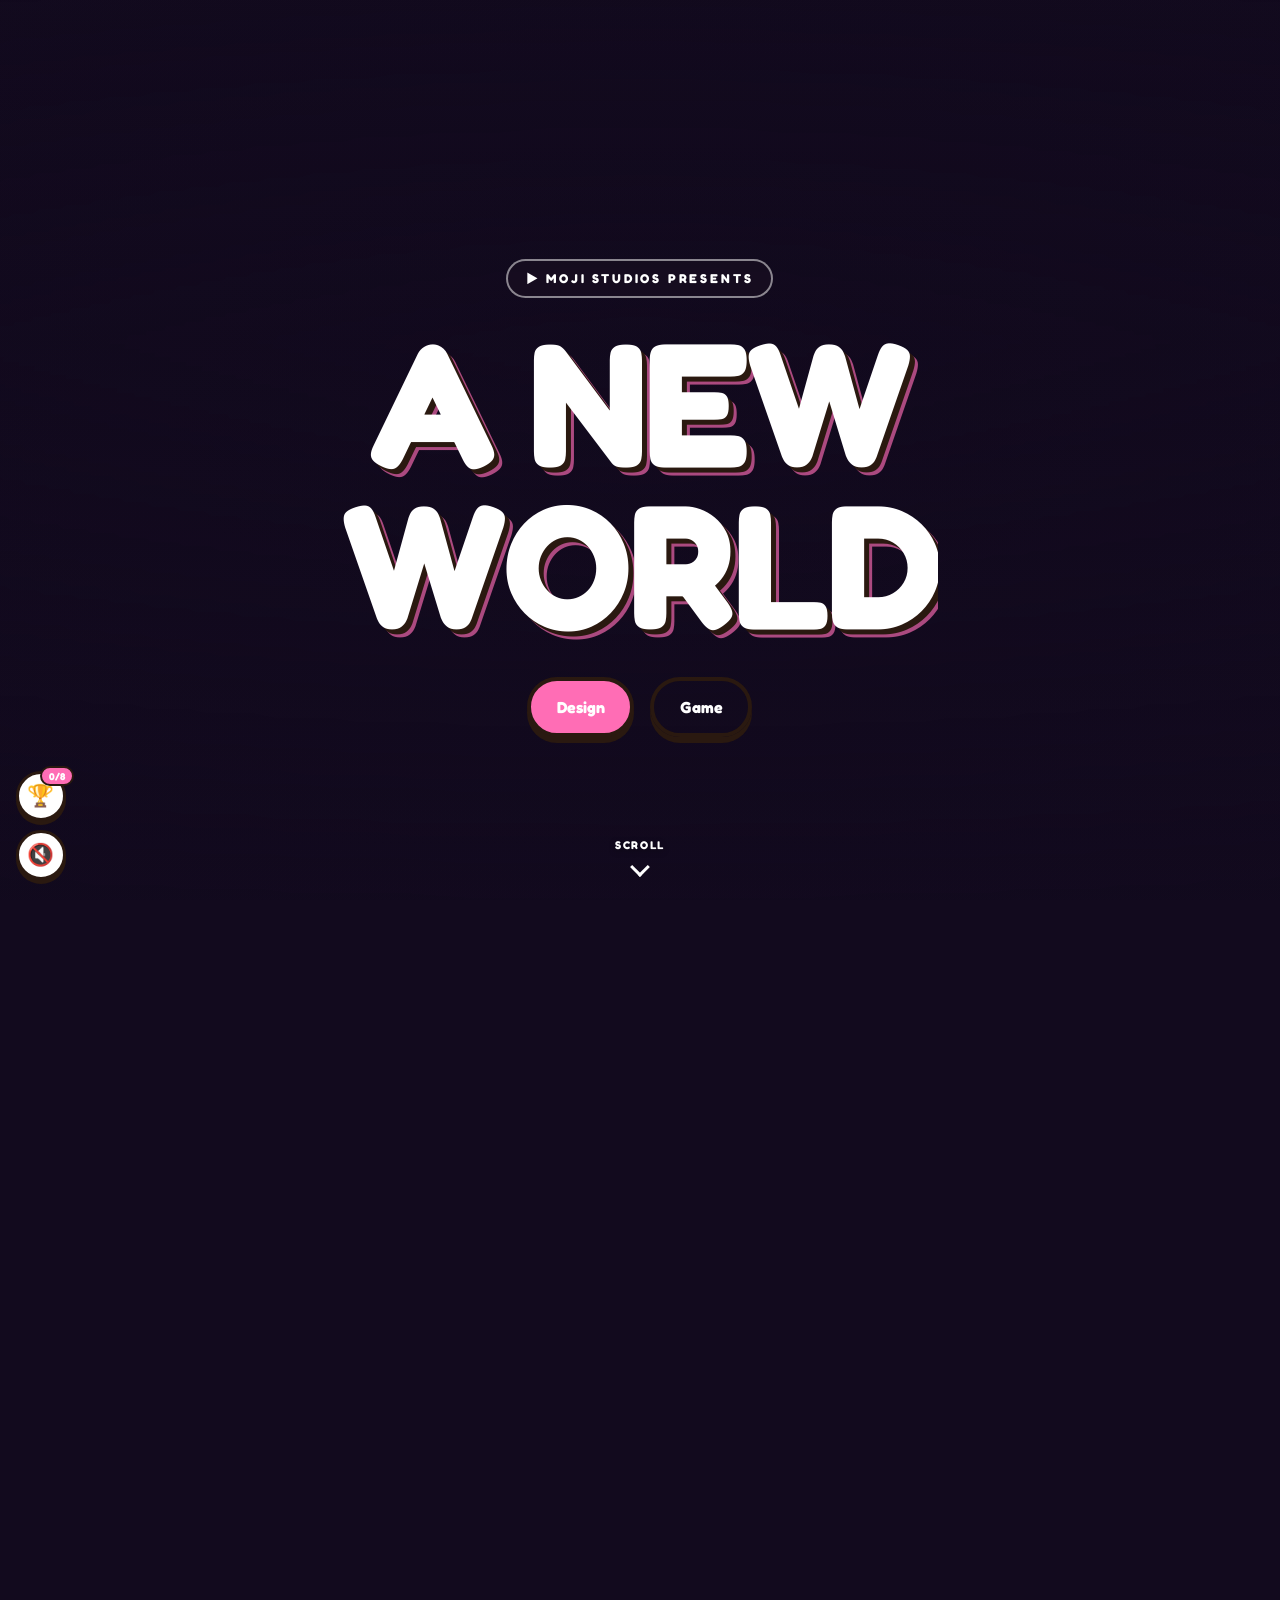
==== commit db9f1bf6: "Buttery-smooth scrub: re-encode intro video to all keyframes - Re-encode mojistudios_intro.mp4 so ev" ====
--- a/index.html
+++ b/index.html
@@ -33,7 +33,7 @@
 <link rel="preconnect" href="https://fonts.gstatic.com" crossorigin />
 <link href="https://fonts.googleapis.com/css2?family=Fredoka:wght@400;500;600;700&family=Press+Start+2P&family=VT323&family=Inter:wght@300;400;500;600;700;800&display=swap" rel="stylesheet" />
 <link rel="stylesheet" href="/styles.css?v=20260613i" />
-<link rel="stylesheet" href="/games.css?v=20260624h" />
+<link rel="stylesheet" href="/games.css?v=20260624i" />
 
 <script type="application/ld+json">
 {
@@ -67,7 +67,7 @@
   <section class="ga-cine" id="top" data-sky-top="#ffb3d9" data-sky-bot="#7ec8ff" aria-label="Games by Moji Studios">
     <div class="ga-cine-stage">
       <video class="ga-cine-video" muted playsinline preload="auto" aria-hidden="true">
-        <source src="/mojistudios_intro.mp4" type="video/mp4" />
+        <source src="/mojistudios_intro.mp4?v=kf" type="video/mp4" />
       </video>
       <div class="ga-cine-scrim" aria-hidden="true"></div>
 
@@ -92,6 +92,6 @@
 </main>
 
 <script src="/script.js?v=20260624c"></script>
-<script src="/games.js?v=20260624h"></script>
+<script src="/games.js?v=20260624i"></script>
 </body>
 </html>
--- a/games.css
+++ b/games.css
@@ -175,6 +175,10 @@
   display: block;
   z-index: 0;
   background: #120a1e;
+  /* Keep the video on its own compositor layer so seek repaints stay cheap */
+  transform: translateZ(0);
+  will-change: transform;
+  backface-visibility: hidden;
 }
 .ga-cine-scrim {
   position: absolute;
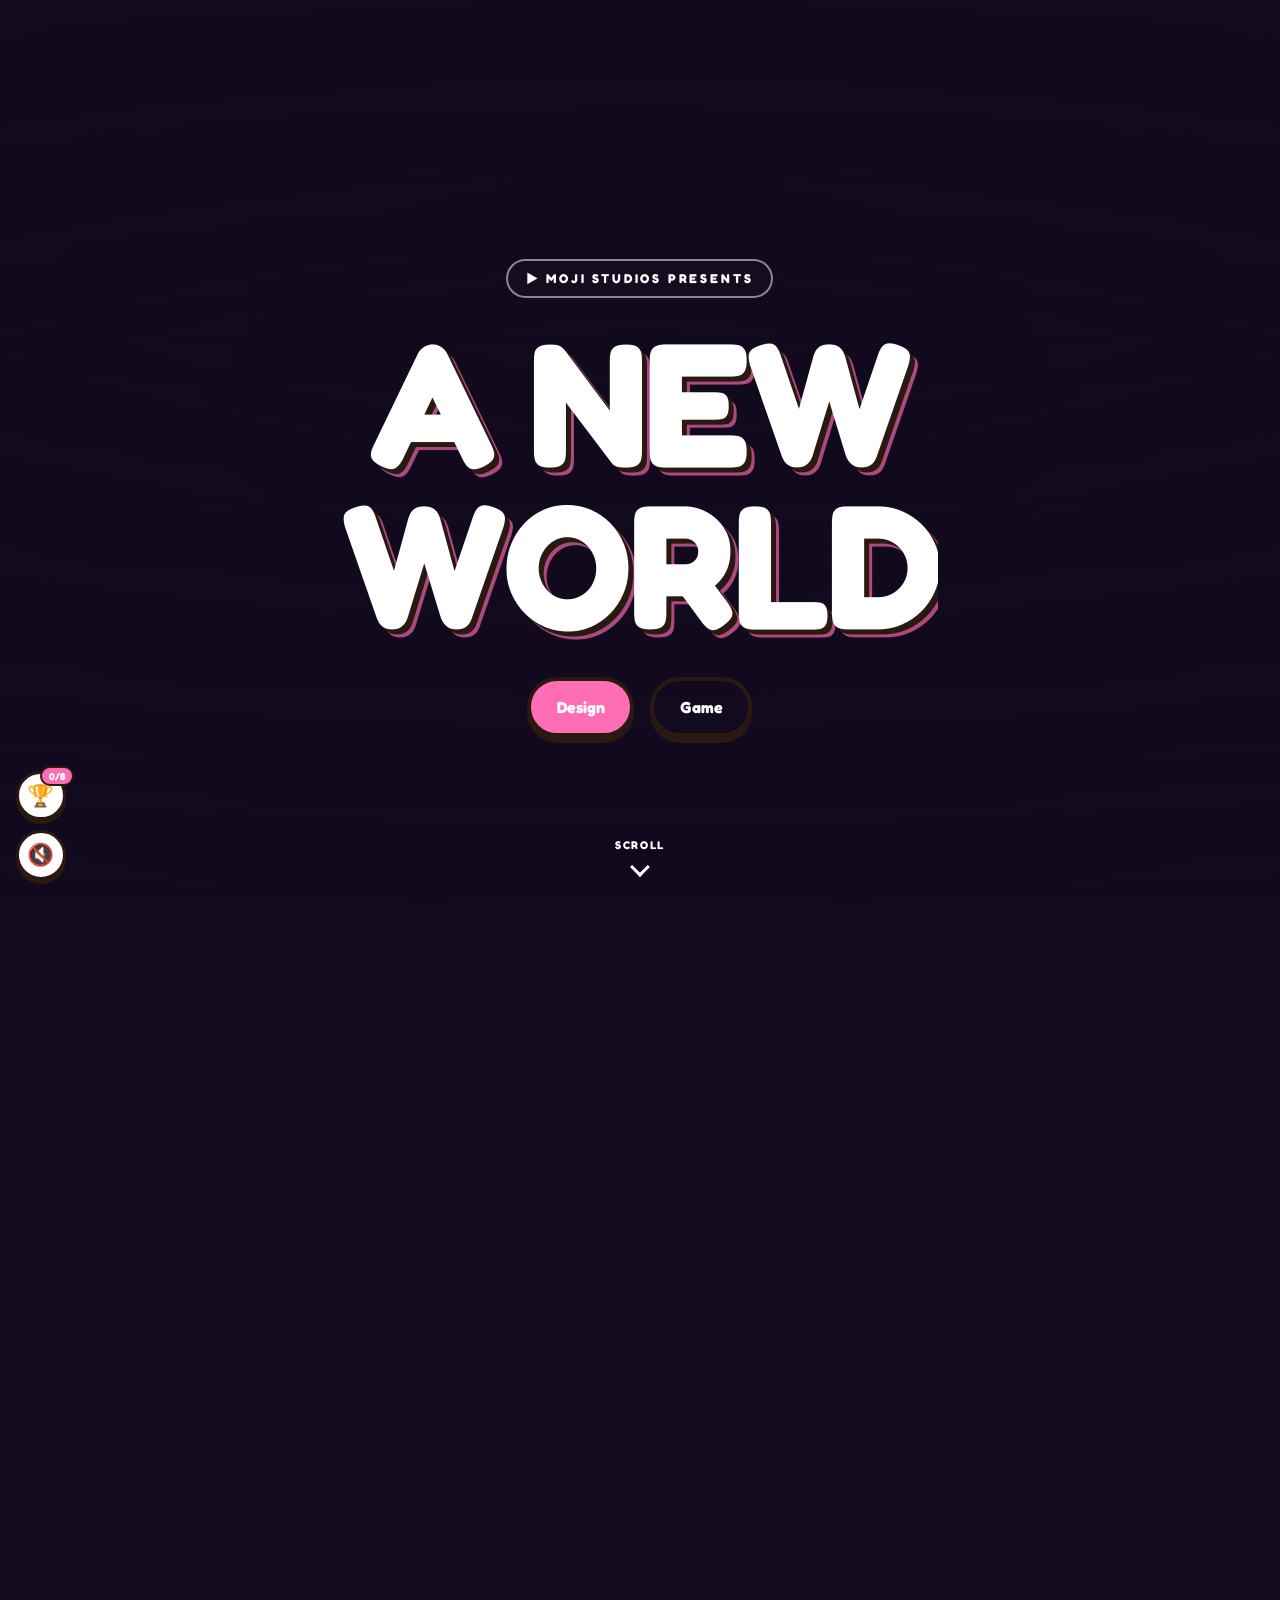
==== commit c7963c98: "Add /services/ (Hire Us) page; route homepage Design button to it - New services/hire page: service " ====
--- a/index.html
+++ b/index.html
@@ -78,7 +78,7 @@
           <span class="ga-line"><span>WORLD</span></span>
         </h1>
         <div class="ga-hero-cta-row" data-hero-reveal>
-          <a href="/games/#services" class="ga-btn">Design</a>
+          <a href="/services/" class="ga-btn">Design</a>
           <a href="/games/" class="ga-btn ga-btn-ghost">Game</a>
         </div>
       </div>
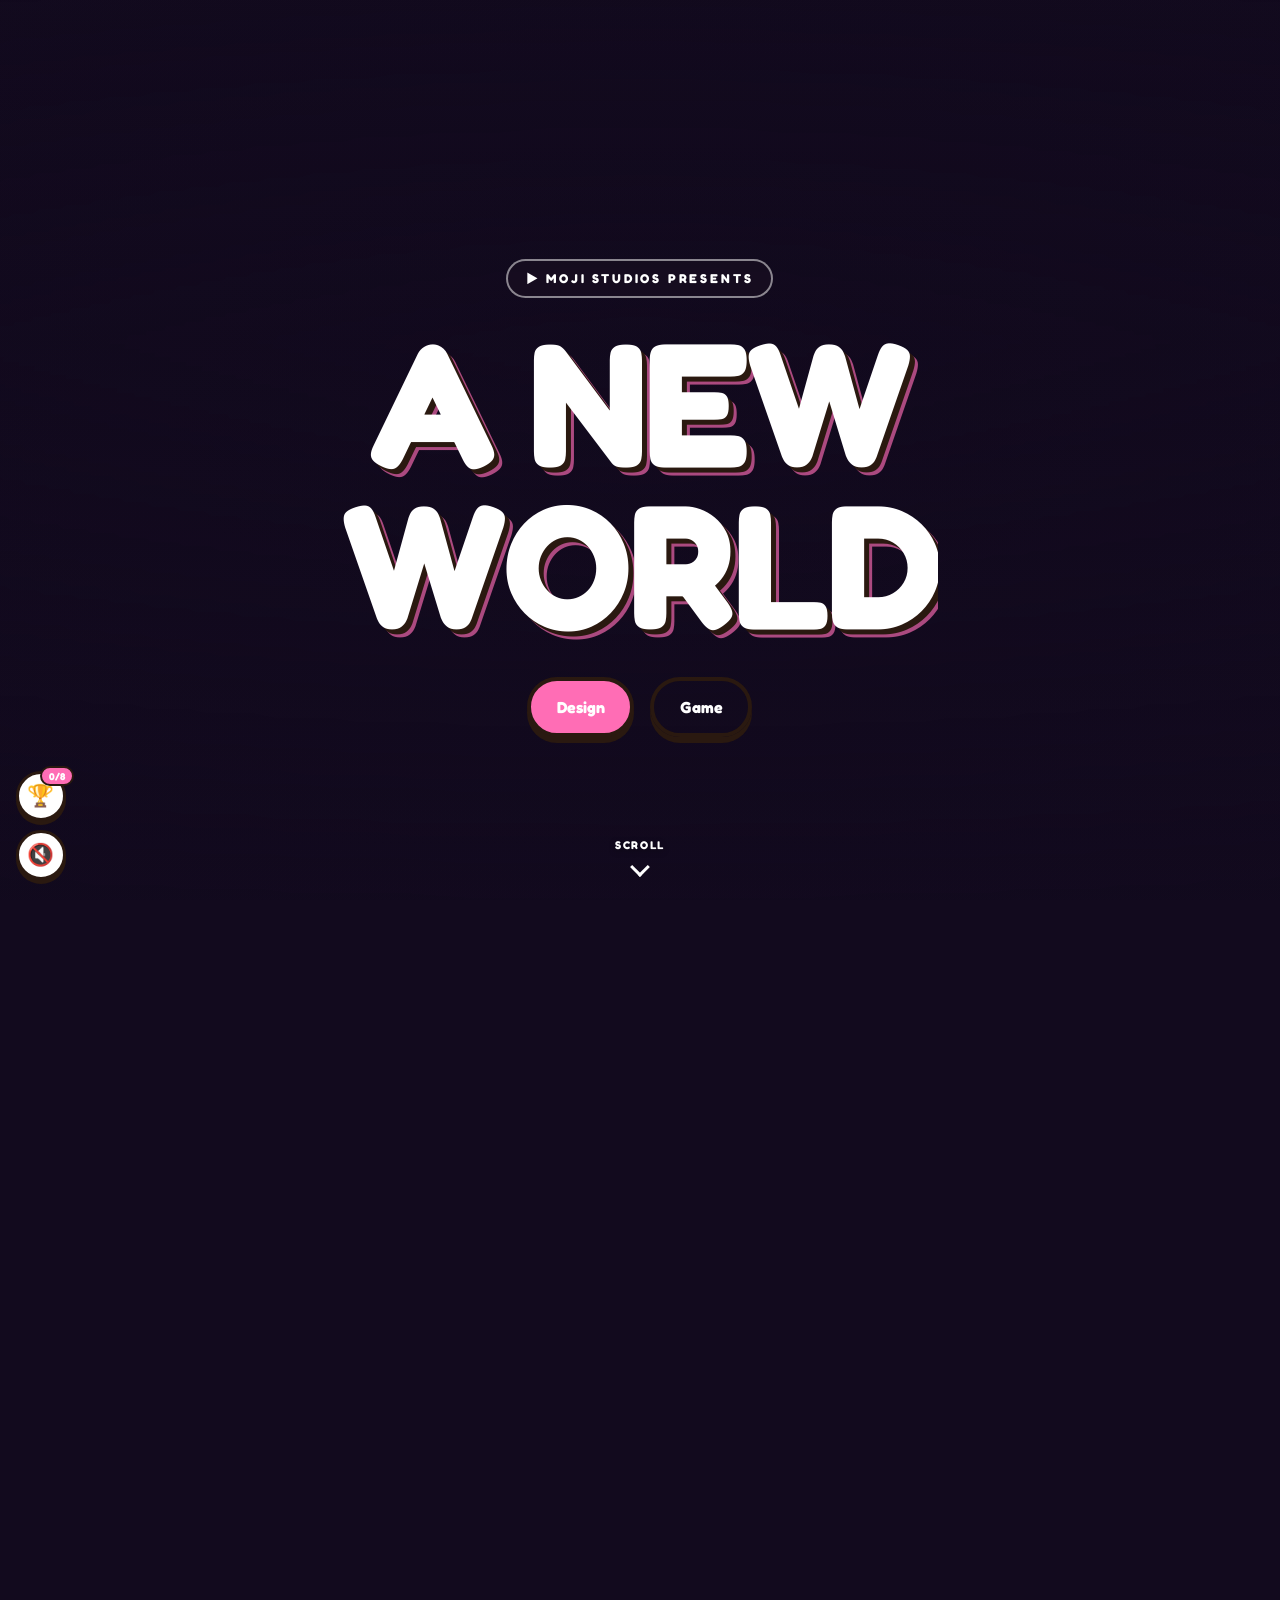
==== commit 62816fb4: "New cotton-candy-jungle intro video (1080p, all-keyframe scrub) Replace mojistudios_intro.mp4 with t" ====
--- a/index.html
+++ b/index.html
@@ -67,7 +67,7 @@
   <section class="ga-cine" id="top" data-sky-top="#ffb3d9" data-sky-bot="#7ec8ff" aria-label="Games by Moji Studios">
     <div class="ga-cine-stage">
       <video class="ga-cine-video" muted playsinline preload="auto" aria-hidden="true">
-        <source src="/mojistudios_intro.mp4?v=kf" type="video/mp4" />
+        <source src="/mojistudios_intro.mp4?v=candy1" type="video/mp4" />
       </video>
       <div class="ga-cine-scrim" aria-hidden="true"></div>
 
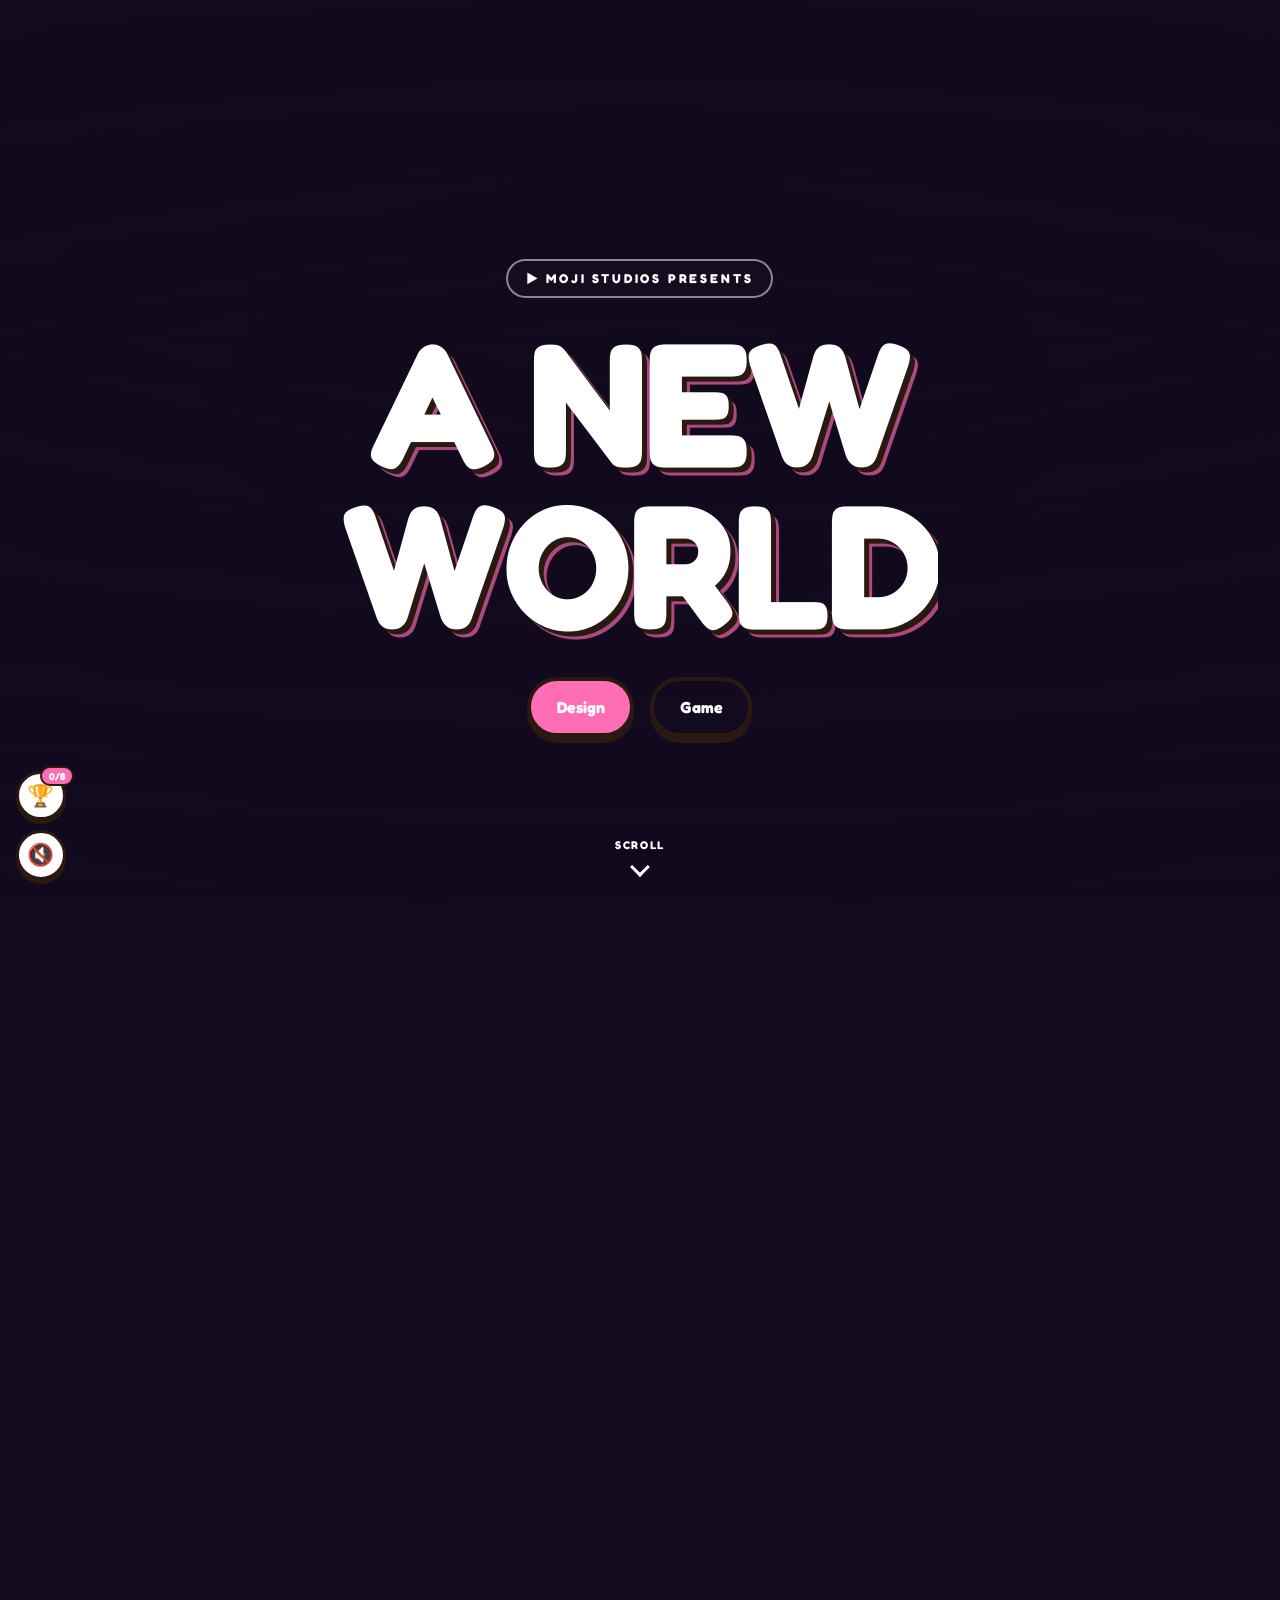
==== commit 532596d6: "Smooth mobile scrub: 720p variant + seek guard + fastSeek Mobile scrubbing of the new intro stuttere" ====
--- a/index.html
+++ b/index.html
@@ -66,9 +66,10 @@
   <!-- ============ CINEMATIC INTRO — scroll-scrubbed video ============ -->
   <section class="ga-cine" id="top" data-sky-top="#ffb3d9" data-sky-bot="#7ec8ff" aria-label="Games by Moji Studios">
     <div class="ga-cine-stage">
-      <video class="ga-cine-video" muted playsinline preload="auto" aria-hidden="true">
-        <source src="/mojistudios_intro.mp4?v=candy1" type="video/mp4" />
-      </video>
+      <!-- src is chosen in games.js: phones get the lighter 720p encode -->
+      <video class="ga-cine-video" muted playsinline preload="auto" aria-hidden="true"
+             data-src-desktop="/mojistudios_intro.mp4?v=candy1"
+             data-src-mobile="/mojistudios_intro_mobile.mp4?v=candy1"></video>
       <div class="ga-cine-scrim" aria-hidden="true"></div>
 
       <div class="ga-hero-content">
@@ -92,6 +93,6 @@
 </main>
 
 <script src="/script.js?v=20260624c"></script>
-<script src="/games.js?v=20260624i"></script>
+<script src="/games.js?v=20260711a"></script>
 </body>
 </html>
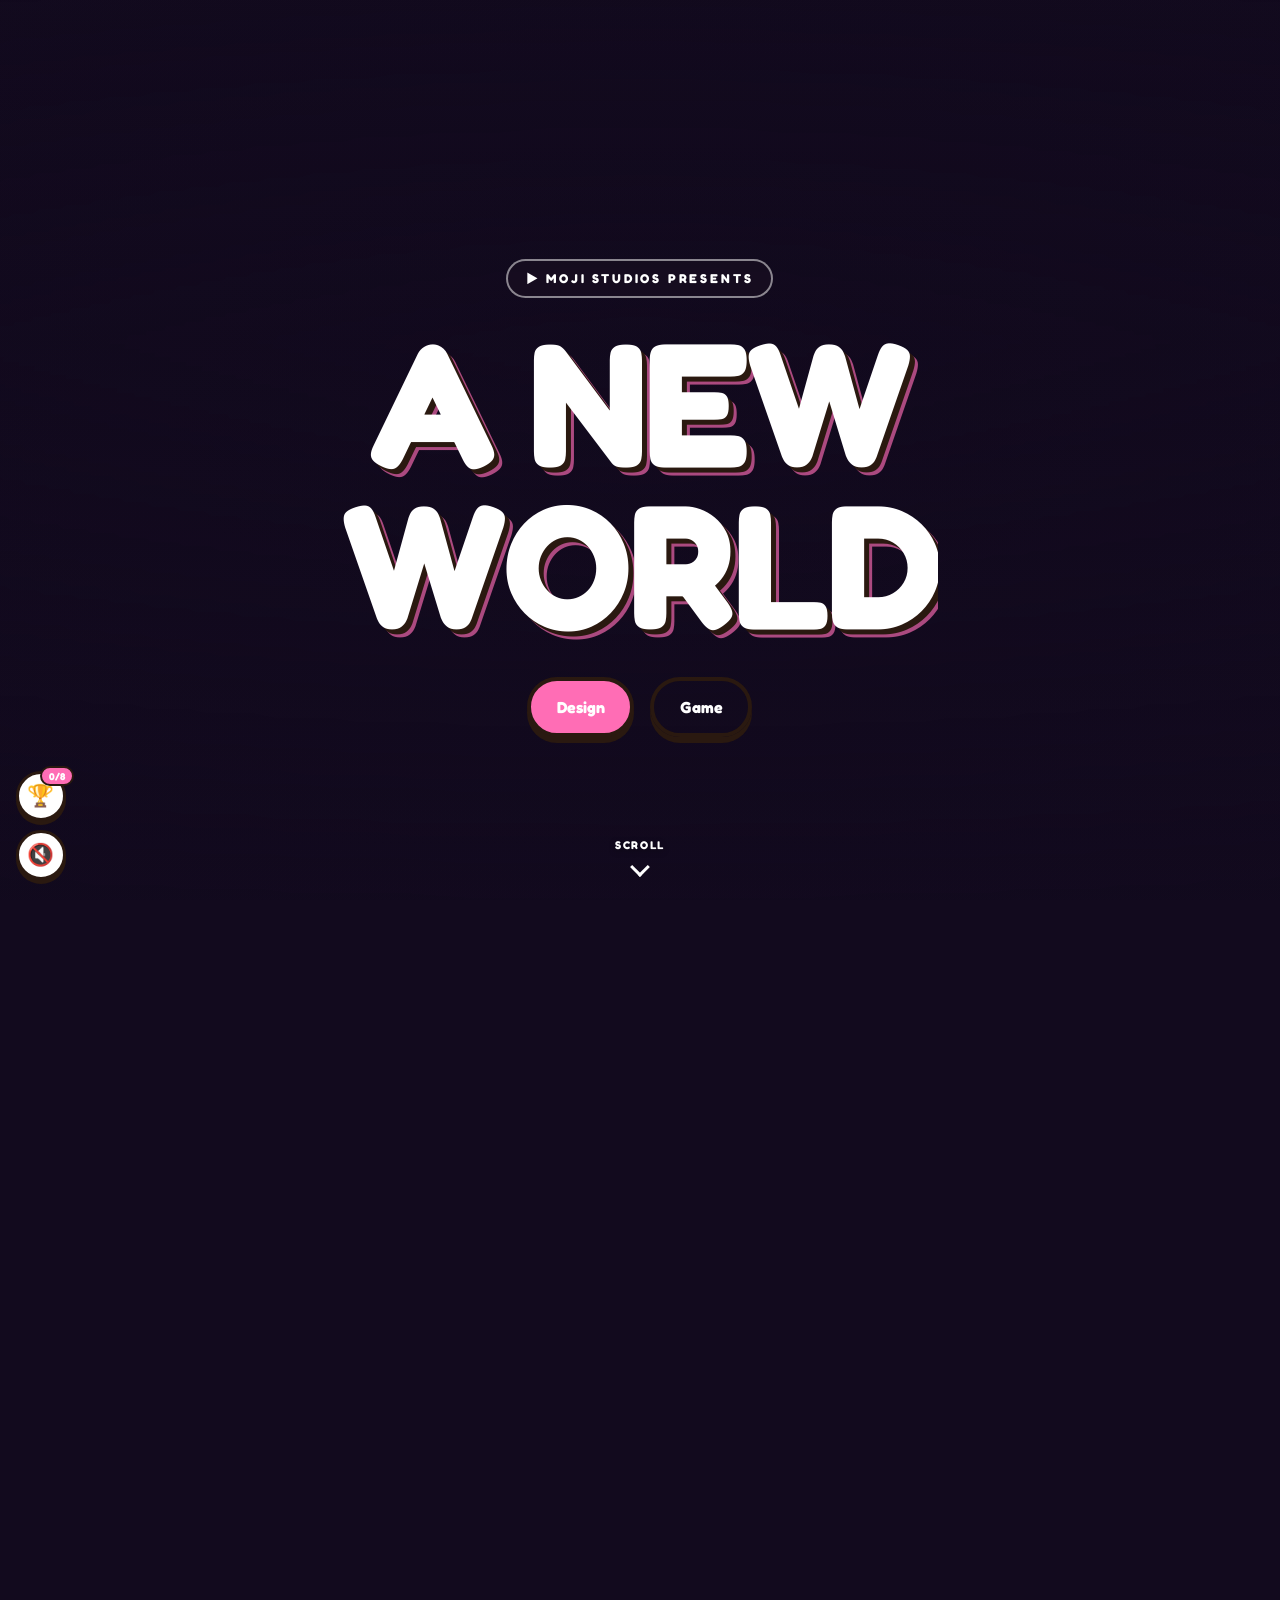
==== commit caaa5210: "Butterier mobile scrub: frame-grid dedupe, rVFC pacing, no mobile blur - Dedupe seeks to the 24fps s" ====
--- a/index.html
+++ b/index.html
@@ -33,7 +33,7 @@
 <link rel="preconnect" href="https://fonts.gstatic.com" crossorigin />
 <link href="https://fonts.googleapis.com/css2?family=Fredoka:wght@400;500;600;700&family=Press+Start+2P&family=VT323&family=Inter:wght@300;400;500;600;700;800&display=swap" rel="stylesheet" />
 <link rel="stylesheet" href="/styles.css?v=20260613i" />
-<link rel="stylesheet" href="/games.css?v=20260624i" />
+<link rel="stylesheet" href="/games.css?v=20260711b" />
 
 <script type="application/ld+json">
 {
@@ -93,6 +93,6 @@
 </main>
 
 <script src="/script.js?v=20260624c"></script>
-<script src="/games.js?v=20260711a"></script>
+<script src="/games.js?v=20260711b"></script>
 </body>
 </html>
--- a/games.css
+++ b/games.css
@@ -117,6 +117,14 @@
   border-radius: 999px; padding: 0.45rem 1.1rem;
   -webkit-backdrop-filter: blur(4px); backdrop-filter: blur(4px);
   margin-bottom: 1.4rem;
+}
+/* Mobile: backdrop blur forces a re-blur of the scrubbing video behind the
+   kicker every frame — a real jank source. A denser plain fill reads the same. */
+@media (max-width: 820px), (pointer: coarse) {
+  .ga-kicker {
+    -webkit-backdrop-filter: none; backdrop-filter: none;
+    background: rgba(26,15,34,0.72);
+  }
 }
 .ga-hero-title {
   font-family: var(--font-display); font-weight: 700;
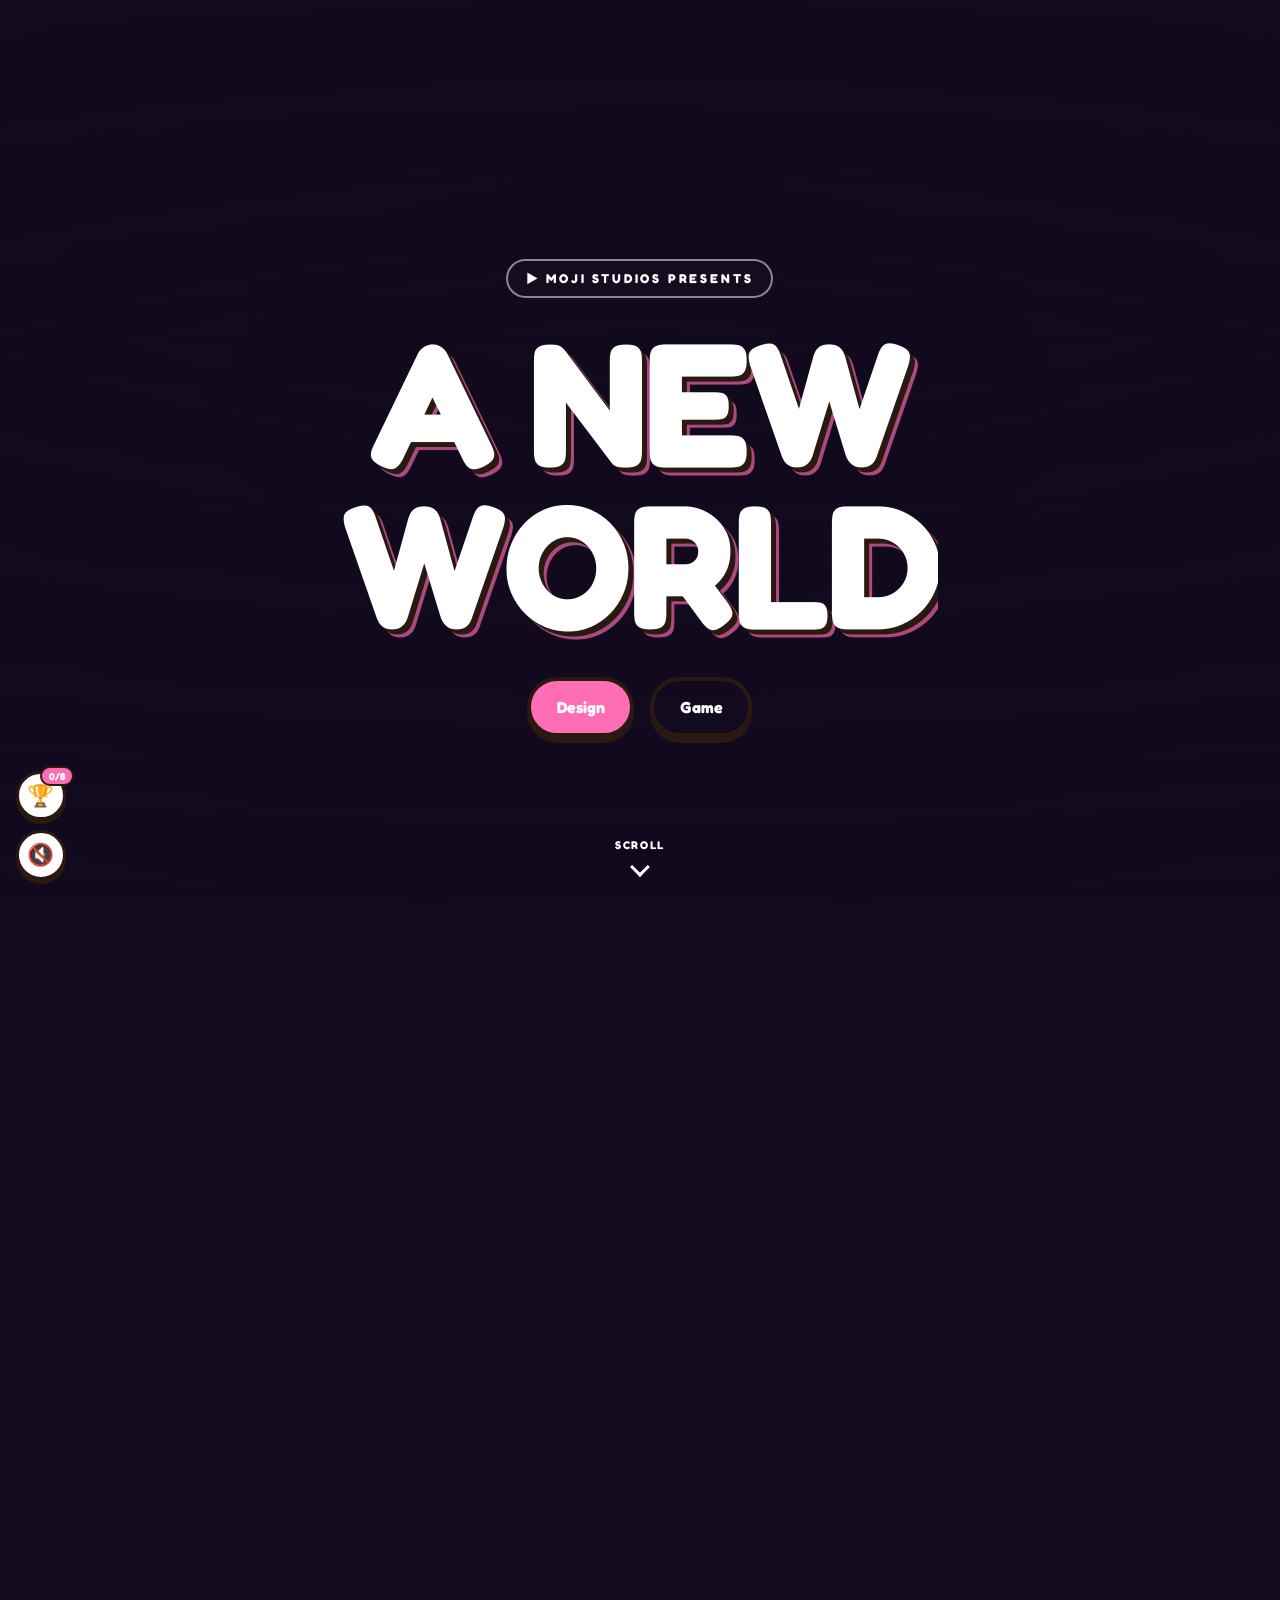
==== commit 0119d153: "Fix frozen iOS scrub: never let rVFC be the sole seek pacer On iPhones the intro scrub froze on fram" ====
--- a/index.html
+++ b/index.html
@@ -93,6 +93,6 @@
 </main>
 
 <script src="/script.js?v=20260624c"></script>
-<script src="/games.js?v=20260711b"></script>
+<script src="/games.js?v=20260711c"></script>
 </body>
 </html>
